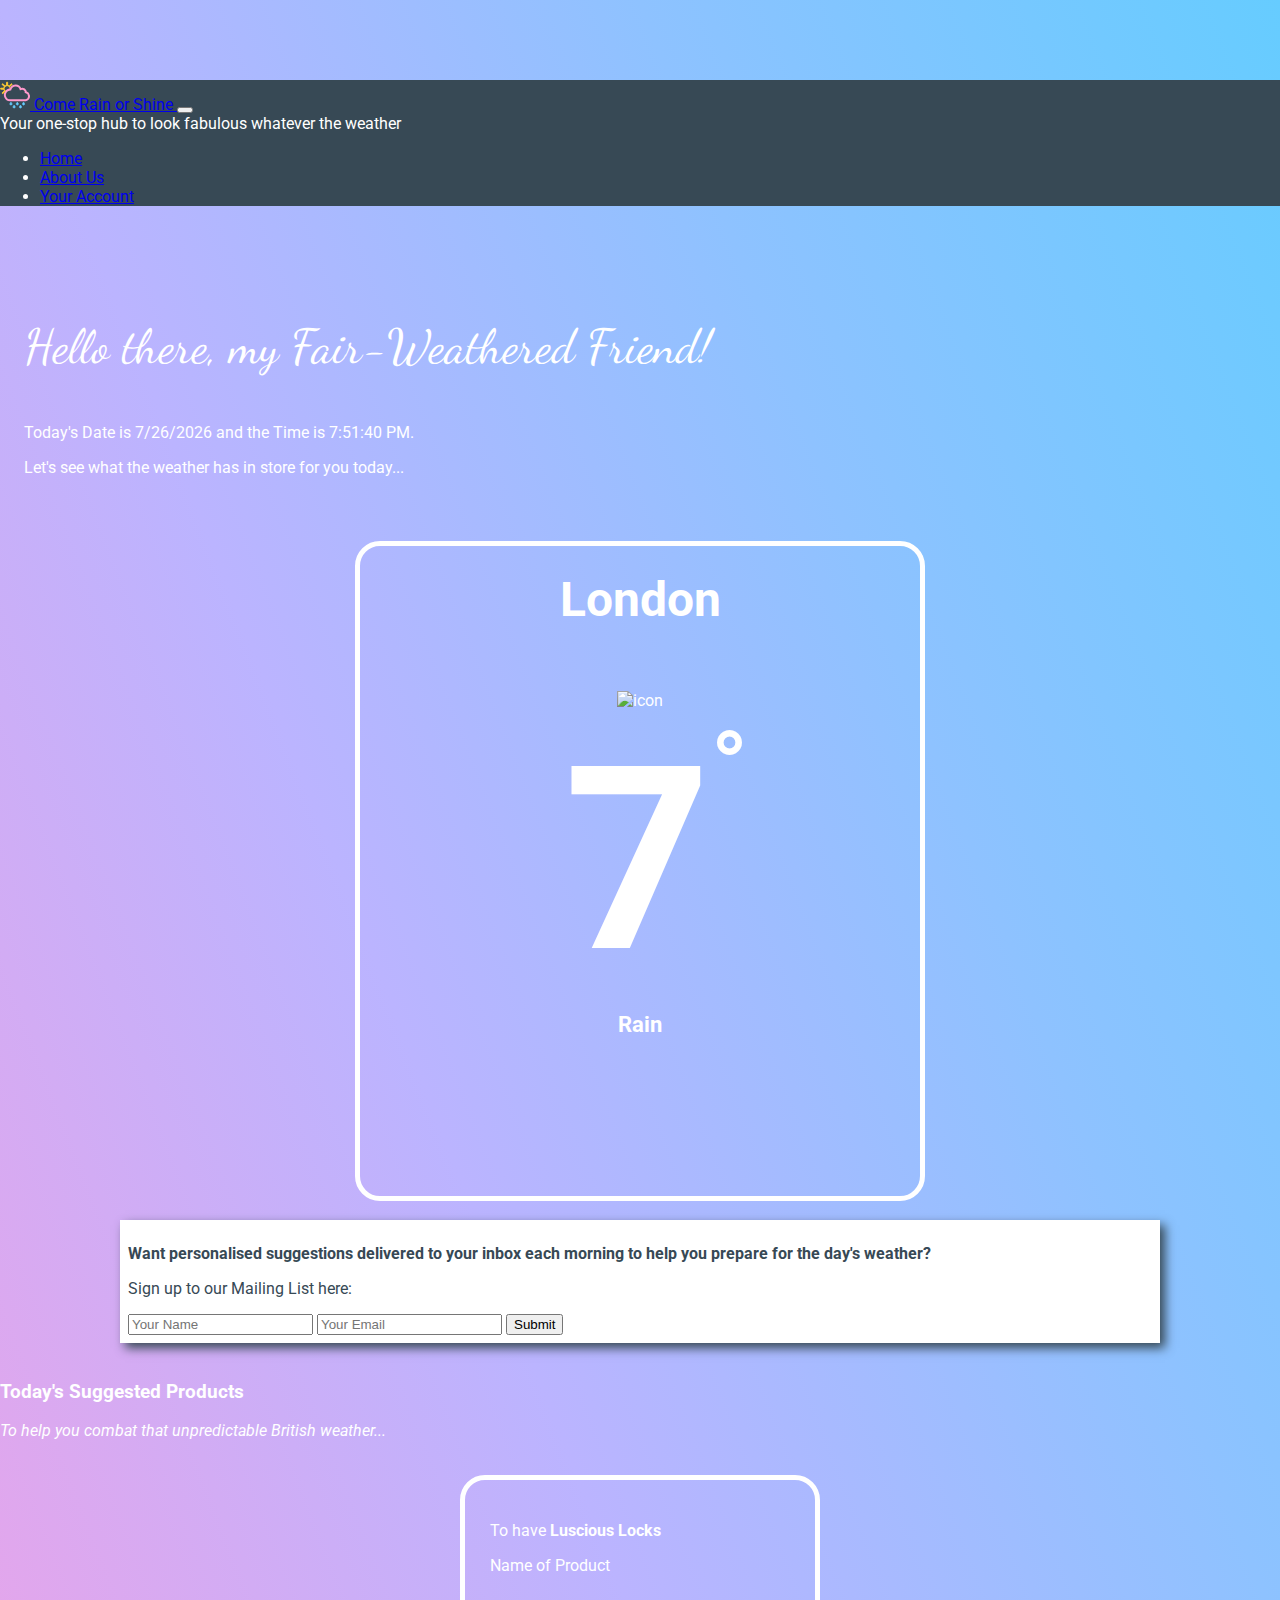
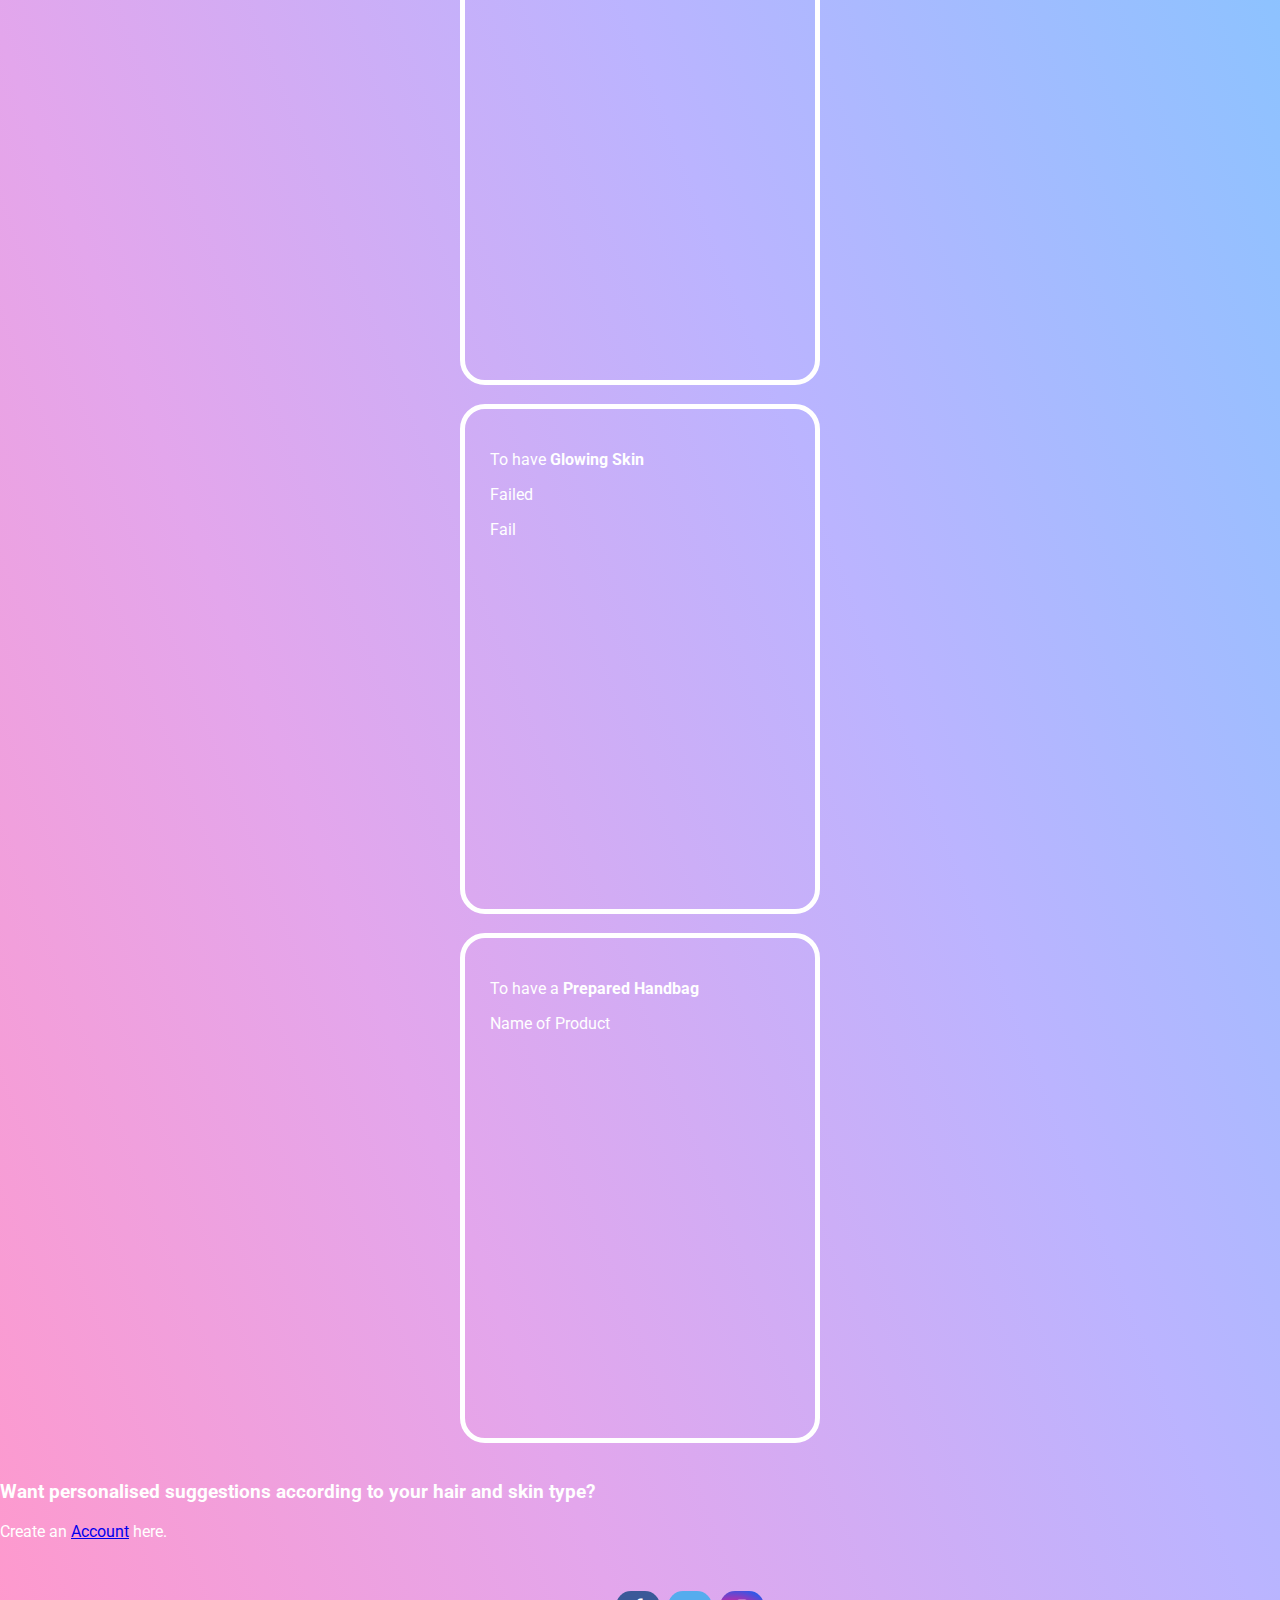
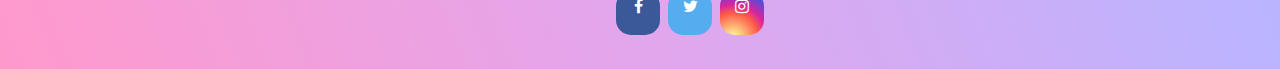
==== index.html @ da9870be "Added if statements for product types in javascript" ====
<!DOCTYPE html>
<html lang="en">
  <head>
    <meta charset="utf-8" />
    <meta
      name="viewport"
      content="width=device-width, initial-scale=1, shrink-to-fit=no"
    />
    <meta name="description" content="" />
    <meta name="author" content="" />
    <title>Come Rain or Shine</title>
    <link
      rel="stylesheet"
      href="https://stackpath.bootstrapcdn.com/bootstrap/4.1.3/css/bootstrap.min.css"
      integrity="sha384-MCw98/SFnGE8fJT3GXwEOngsV7Zt27NXFoaoApmYm81iuXoPkFOJwJ8ERdknLPMO"
      crossorigin="anonymous"
    />
    <link href="css/styles.css" rel="stylesheet" />
    <link
      href="https://fonts.googleapis.com/css?family=Dancing+Script|Roboto&display=swap"
      rel="stylesheet"
    />
    <script
      src="https://code.jquery.com/jquery-3.3.1.slim.min.js"
      integrity="sha384-q8i/X+965DzO0rT7abK41JStQIAqVgRVzpbzo5smXKp4YfRvH+8abtTE1Pi6jizo"
      crossorigin="anonymous"
    ></script>
    <script src="https://cdnjs.cloudflare.com/ajax/libs/jquery/3.2.1/jquery.min.js"></script>
    <script>
      window.jQuery ||
        document.write(
          '<script src="../../assets/js/vendor/jquery-slim.min.js"><\/script>'
        );
    </script>
    <script src="https://getbootstrap.com/docs/4.1/assets/js/vendor/popper.min.js"></script>
    <script src="https://getbootstrap.com/docs/4.1/dist/js/bootstrap.min.js"></script>

  </head>

  <body>
    <script src="js/API.js"></script>

    <nav
      class="navbar navbar-expand-md navbar-dark fixed-top"
      style="background-color: #374955;"
    >
      <a class="navbar-brand" href="index.html">
        <img
          src="images/CROS Logo Thick.svg"
          width="30"
          height="30"
          class="d-inline-block align-top"
        />
        Come Rain or Shine
      </a>
      <button
        class="navbar-toggler"
        type="button"
        data-toggle="collapse"
        data-target="#navbarsExampleDefault"
        aria-controls="navbarsExampleDefault"
        aria-expanded="false"
        aria-label="Toggle navigation"
      >
        <span class="navbar-toggler-icon"></span>
      </button>
      <div
        class="collapse navbar-collapse justify-content-between"
        id="navbarsExampleDefault"
      >
        <span class="navbar-text">
          Your one-stop hub to look fabulous whatever the weather
        </span>
        <ul class="navbar-nav">
          <li class="nav-item active">
            <a class="nav-link" href="index.html"
              >Home<span class="sr-only">(current)</span></a
            >
          </li>
          <li class="nav-item">
            <a class="nav-link" href="aboutus.html">About Us</a>
          </li>
          <li class="nav-item">
            <a class="nav-link" href="account.html">Your Account</a>
          </li>
        </ul>
      </div>
    </nav>
    <main role="main" class="container">
      <div class="starter-template">
        <p class="curly">Hello there, my Fair-Weathered Friend!</p>
        <p>
          Today's Date is <span id="date"></span> and the Time is
          <span id="time"></span>.
        </p>
        <p>Let's see what the weather has in store for you today...</p>
      </div>

      <div class="row">
        <div class="col-sm">
          <div class="boxcontainer">
            <h5 id="city">London</h5>
            <div class="middle">
              <img src="" alt="icon" id="icon" />
              <div class="degrees">
                <h4 id="temp">7</h4>
                <span class="degree">&#176;</span>
              </div>
              <h6 id="desc">Rain</h6>
            </div>
          </div>
          <br />
        </div>

        <div class="col-sm">
          <div class="whiteboxcontainer">
            <p>
              <strong>
                Want personalised suggestions delivered to your inbox each
                morning to help you prepare for the day's weather?
              </strong>
            </p>
            <p>Sign up to our Mailing List here:</p>
            <input placeholder="Your Name" />
            <input type="email" placeholder="Your Email" />
            <input type="submit" id="Submit"/>

            <br />
          </div>
        </div>
      </div>
      <br />
      <h3>Today's Suggested Products</h3>
      <p><em>To help you combat that unpredictable British weather...</em></p>
      <br />
      <div>
        <div class="row">
          <div class="col-sm">
            <div class="smallboxcontainer">
              <p>To have <b>Luscious Locks</b></p>
              <!--IMAGE OF PRODUCT --->
              <p> Name of Product</p>
            </div>
            <br />
          </div>
          <div class="col-sm">
            <div class="smallboxcontainer">
              <p>To have <b>Glowing Skin</b></p>
              <!--IMAGE OF PRODUCT --->
              <p id="weathergroup">Failed</p>
              <p id="hairproduct">Fail</p>
            </div>
            <br />
          </div>
          <div class="col-sm">
            <div class="smallboxcontainer">
              <p>To have a <b>Prepared Handbag</b></p>
              <!--IMAGE OF PRODUCT --->
              <p>Name of Product</p>
            </div>
          </div>
        </div>
      </div>

      <br />
      <h3>
        Want personalised suggestions according to your hair and skin type?
      </h3>
      <p>Create an <a href="account.html">Account</a> here.</p>

      <!--- Add link to Page --->
    </main>

    <link
      rel="stylesheet"
      href="https://cdnjs.cloudflare.com/ajax/libs/font-awesome/4.7.0/css/font-awesome.min.css"
    />

    <div class="socialcontainer">
    <a href="https://www.facebook.com/Come-Rain-Or-Shine-110880433711058/?view_public_for=110880433711058" target="_blank" class="fa fa-facebook"></a>
    <a href="https://twitter.com/ComeRainOrShin5/" target="_blank" class="fa fa-twitter"></a>
    <a href="https://www.instagram.com/comerainshine/?hl=en/" target="_blank" class="fa fa-instagram"></a>

    </div>
    </div>

  </body>

</html>
---- css/styles.css ----
body {
  font-family: 'Roboto', sans-serif;
  color: white;
  margin: 0px;
  padding-top: 5rem;
  background-image: linear-gradient(to right top, #ff99cc, #e3a6ec, #bbb4ff, #8ec2ff, #66ccff);
}

h1, h2 {
  text-align: center;
}

h1 {
  font-family: 'Roboto', sans-serif;
  font-size: 5em;
}

h2 {
  font-family: 'Roboto', sans-serif;
  font-size: 2.5em;
}

.starter-template {
  padding: 3rem 1.5rem;
  text-align: left;
}

h4 , h5, h6, span {
	margin: 0;
}

h4 {
  font-family: 'Roboto', sans-serif;
	font-size: 16rem;
}

@media screen and (max-width: 678px) {
  h4 {
     font-size: 10rem;
  }
}

h5 {
  font-family: 'Roboto', sans-serif;
	font-size: 3rem;
}

h6 {
  font-family: 'Roboto', sans-serif;
	font-size: 1.4rem;
}

.degree {
	font-size: 6rem;
	font-weight: 600;
}
.boxcontainer {
	max-width: 550px;
	max-height: 100vh;
  min-height: 600px;
	border: 5px solid white;
  border-radius: 25px;
	margin: 0 auto;
	text-align: center;
	display: grid;
	grid-template-rows: 20% 80%;
	padding: 25px 5px;
}
.degrees {
	display: grid;
	grid-template-columns: auto auto;
	justify-content: center;
	margin-left: 2rem;
}

.smallboxcontainer {
  width: 300px;
  height: 50vh;
  border: 5px solid white;
  border-radius: 25px;
  margin: 0 auto;
  padding: 25px 25px;
}

.whiteboxcontainer {
  max-width: 80%;
  height: auto;
  background-color: white;
  text-align: left;
  padding: 8px 8px;
  padding-bottom: 8px;
  font-size: 1em;
  color: #374955;
  margin: auto;
  box-shadow: 5px 5px 10px #374955;
}

.accountcontainer {
  width: 100%;
  text-align: center;
  margin: auto;
  max-width: 1000px;
  float: center;
}

.googlecontainer {
  width: 100%;
  text-align: center;
  margin: auto;
  max-width: 1000px;
  float: center;
}

.socialcontainer {
  width: 100%;
  text-align: center;
  padding: 30px 50px;
  align-items: flex-end;
  float: bottom;
}

.fa:visited {
  color: #ffffff;
}

.fa:hover {
  opacity: 0.7;
  color: ##ffffff;
}

.fa:active {
  color: #ffffff;
}

.fa-facebook {
  background-color: #3B5998;
  border: none;
  color: white;
  padding: 10px 15px;
  text-align: center;
  text-decoration: none;
  display: inline-block;
  font-size: 17px;
  margin: 4px 2px;
  cursor: pointer;
}
.fa-twitter {
  background: #55ACEE;
  border: none;
  color: white;
  padding: 10px 15px;
  text-align: center;
  text-decoration: none;
  display: inline-block;
  font-size: 17px;
  margin: 4px 2px;
  cursor: pointer;
}

.fa-instagram {
  background: #D6249F;
  background: radial-gradient(circle at 30% 107%, #FDF497 0%, #FDF497 5%, #FD5949 45%,#D6249F 60%,#285AEB 90%);
  border: none;
  color: white;
  padding: 10px 15px;
  text-align: center;
  text-decoration: none;
  display: inline-block;
  font-size: 17px;
  margin: 4px 2px;
  cursor: pointer;
}

.curly {
  font-family: 'Dancing Script', cursive;
  font-size: 3em;
  text-align: left;
  color: white;
}

.fa {
  padding: 7px 7px 7px 7px;
  width: 30px;
  font-size: 30px;
  border-radius: 15px;
  height: 30px;
  text-align: center;
  flex-wrap: nowrap;
}

.form {
  text-align: center;
  max-width: 120vw;
}

#submit {
  cursor: pointer;
}

#curlyaccount {
  text-align: center;
  font-family: 'Dancing Script', cursive;
  font-size: 3em;
  color: white;
}

#accountpara {
  text-align: center;
}
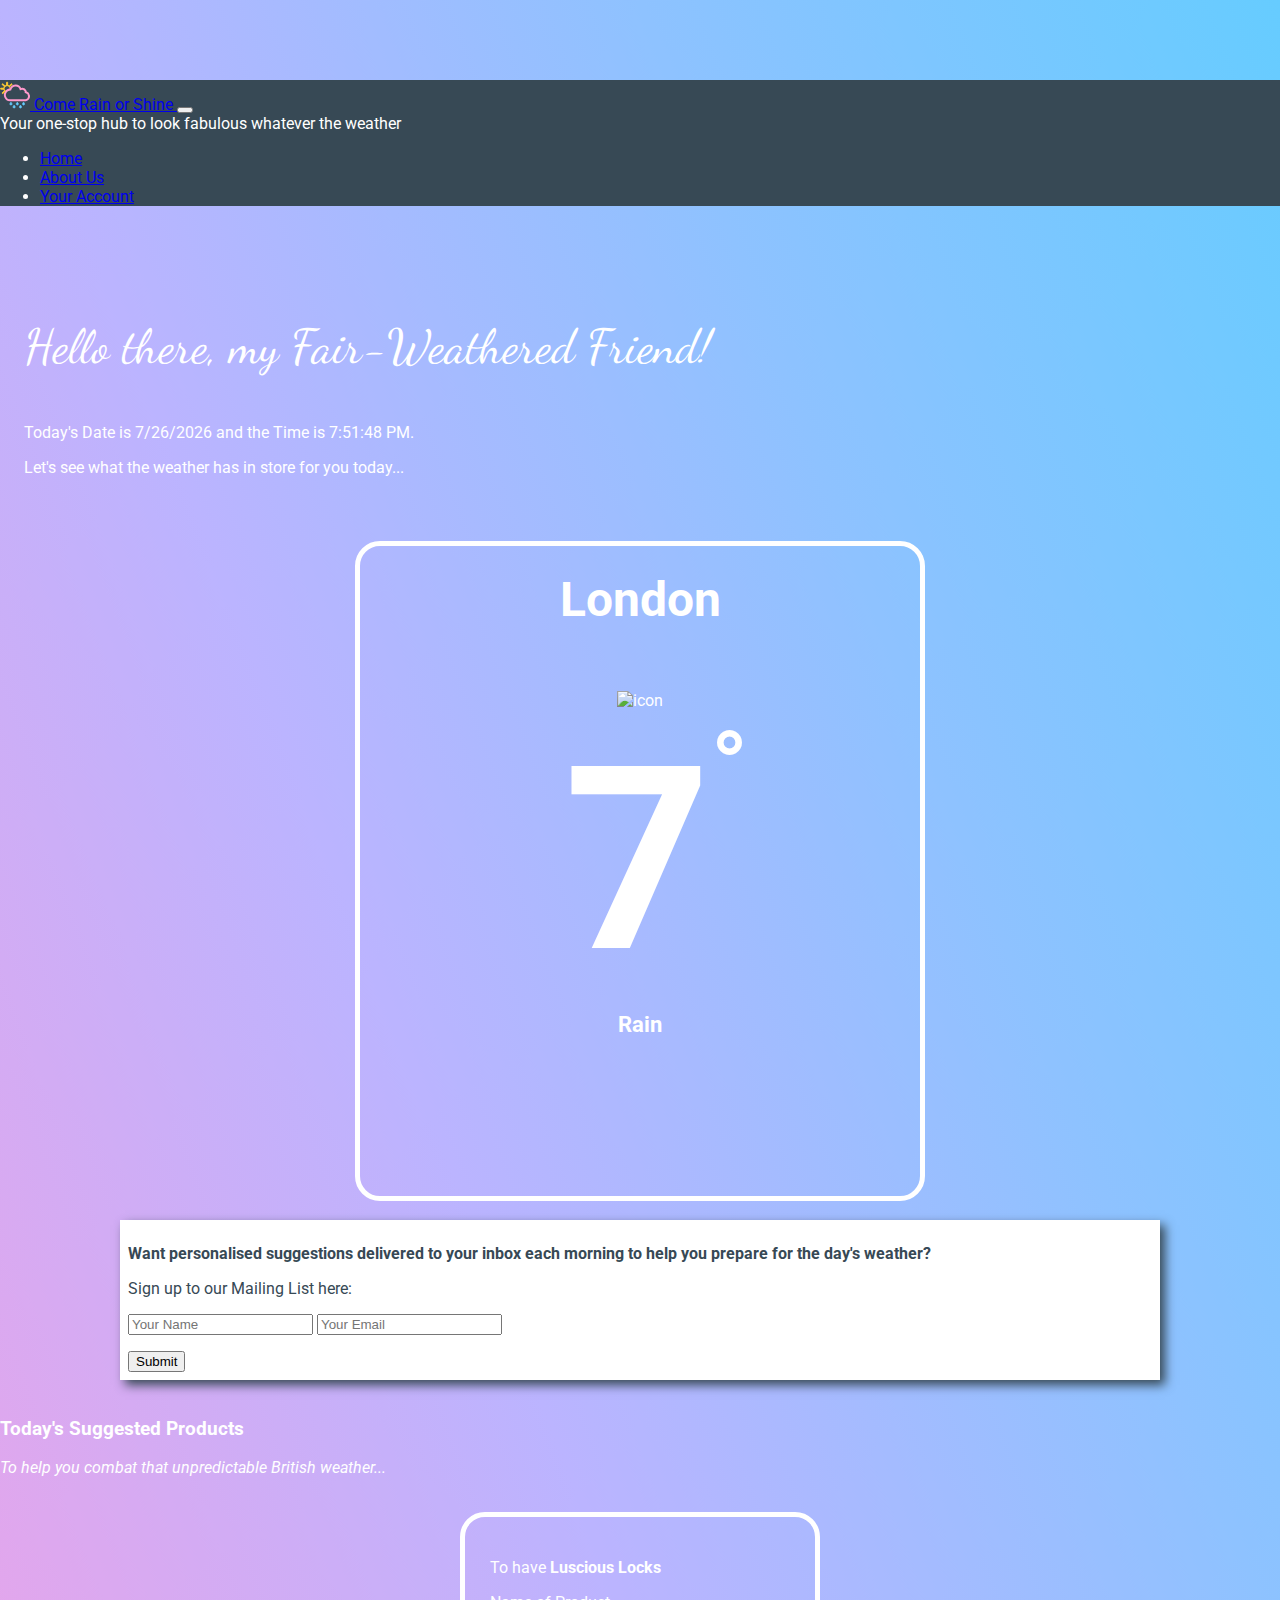
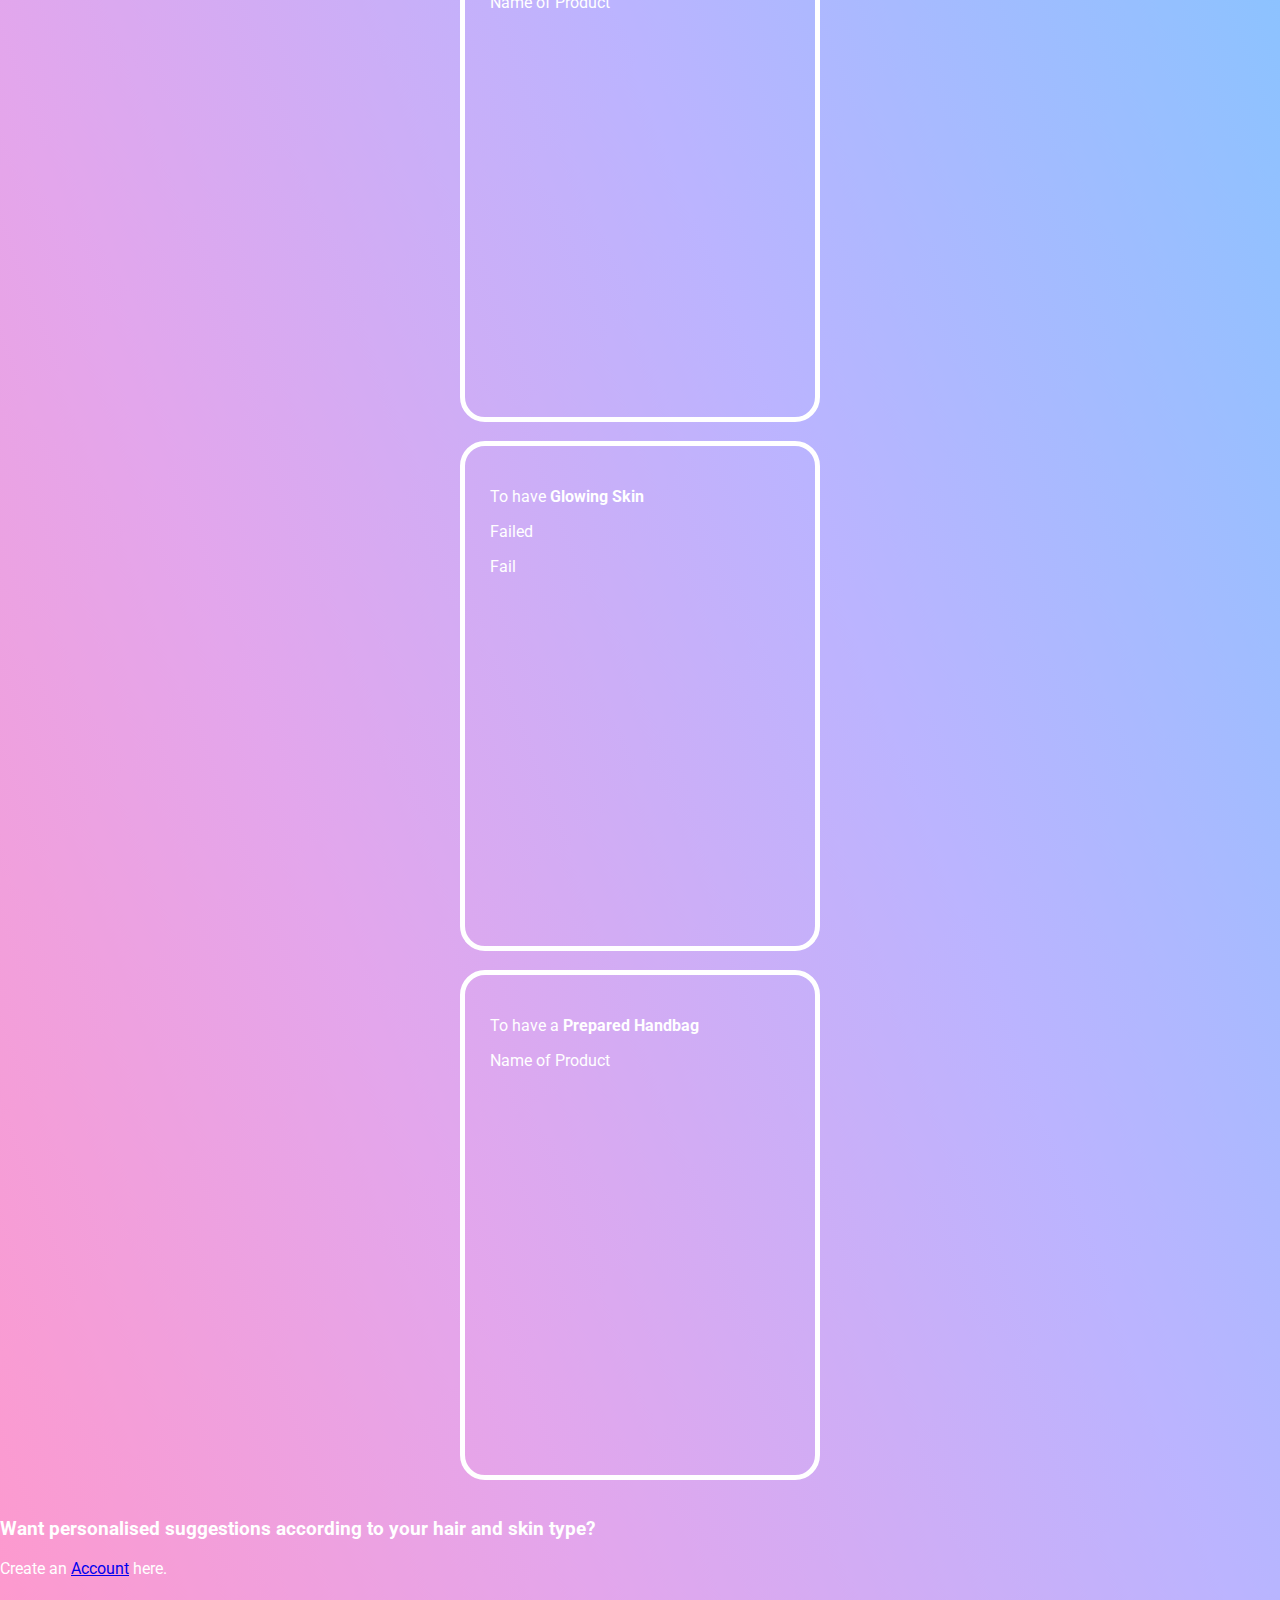
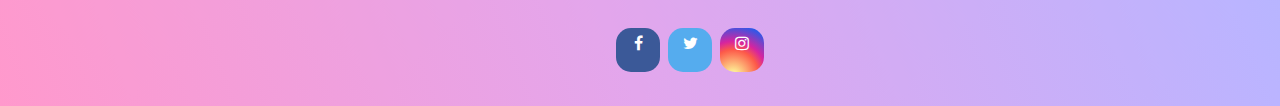
==== commit 23a12a4f: "Submit button Index" ====
--- a/index.html
+++ b/index.html
@@ -123,6 +123,7 @@
             <p>Sign up to our Mailing List here:</p>
             <input placeholder="Your Name" />
             <input type="email" placeholder="Your Email" />
+            <p> </p>
             <input type="submit" id="Submit"/>
 
             <br />
--- a/css/styles.css
+++ b/css/styles.css
@@ -190,7 +190,7 @@
 
 .form {
   text-align: center;
-  max-width: 120vw;
+  max-width: 100vw;
 }
 
 #submit {
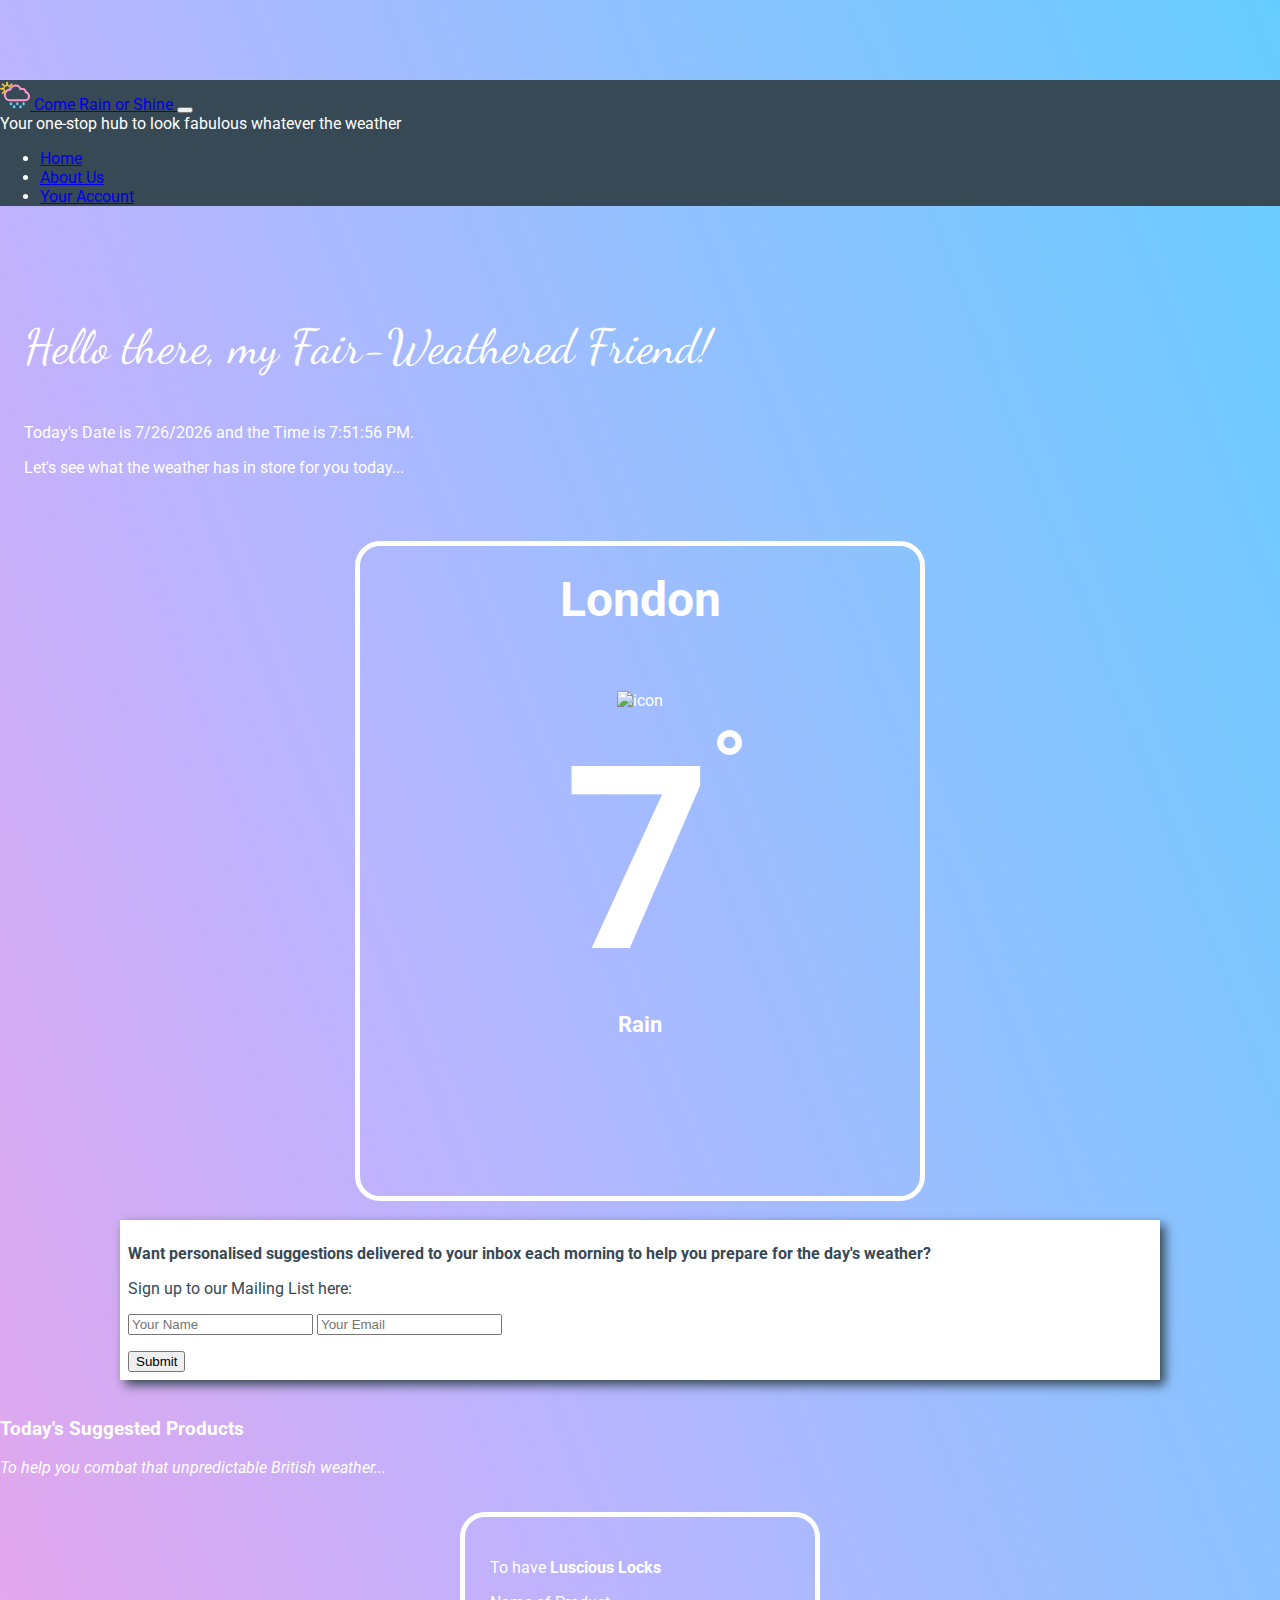
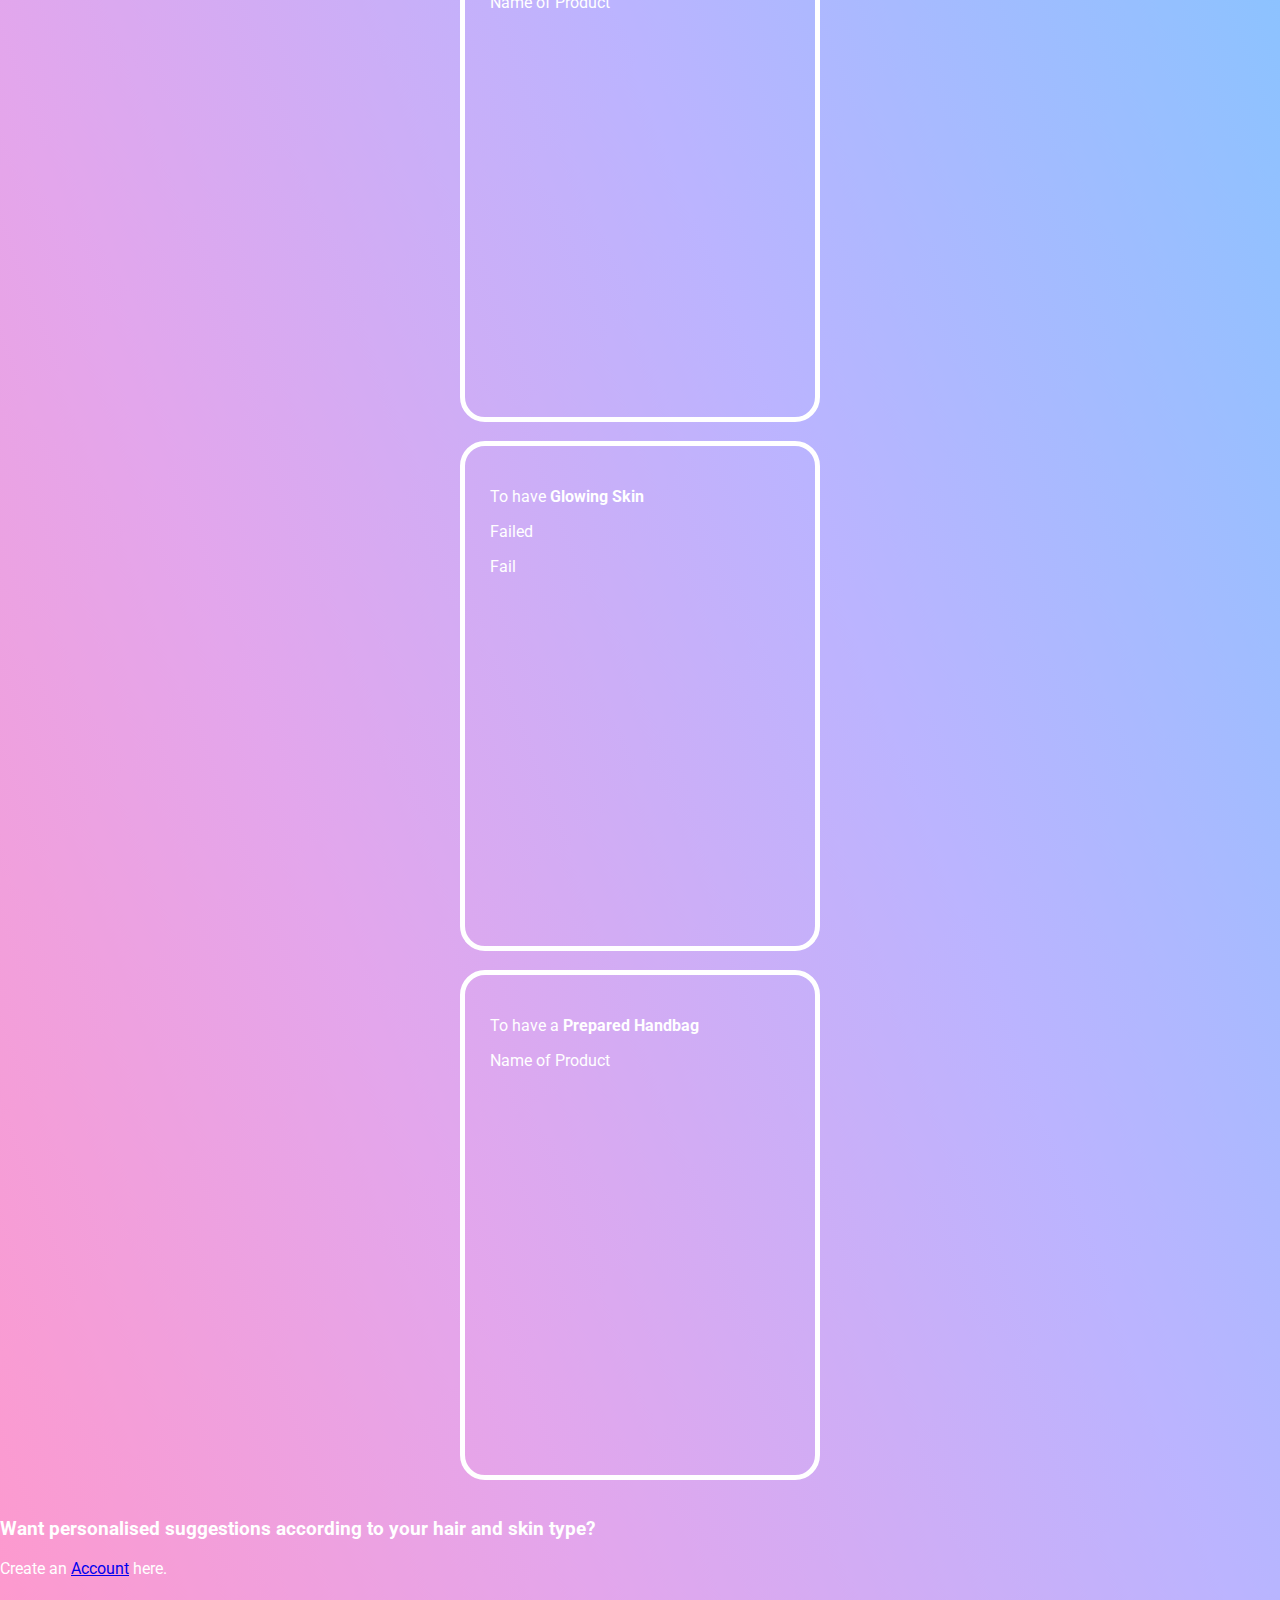
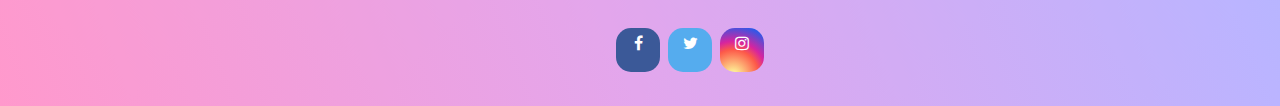
==== commit 20b30a07: "Cursor" ====
--- a/index.html
+++ b/index.html
@@ -124,7 +124,7 @@
             <input placeholder="Your Name" />
             <input type="email" placeholder="Your Email" />
             <p> </p>
-            <input type="submit" id="Submit"/>
+            <input type="submit" id="submit"/>
 
             <br />
           </div>
@@ -138,7 +138,7 @@
         <div class="row">
           <div class="col-sm">
             <div class="smallboxcontainer">
-              <p>To have <b>Luscious Locks</b></p>
+              <p>To have <strong>Luscious Locks</strong></p>
               <!--IMAGE OF PRODUCT --->
               <p> Name of Product</p>
             </div>
@@ -146,7 +146,7 @@
           </div>
           <div class="col-sm">
             <div class="smallboxcontainer">
-              <p>To have <b>Glowing Skin</b></p>
+              <p>To have <strong>Glowing Skin</strong></p>
               <!--IMAGE OF PRODUCT --->
               <p id="weathergroup">Failed</p>
               <p id="hairproduct">Fail</p>
@@ -155,7 +155,7 @@
           </div>
           <div class="col-sm">
             <div class="smallboxcontainer">
-              <p>To have a <b>Prepared Handbag</b></p>
+              <p>To have a <strong>Prepared Handbag</strong></p>
               <!--IMAGE OF PRODUCT --->
               <p>Name of Product</p>
             </div>
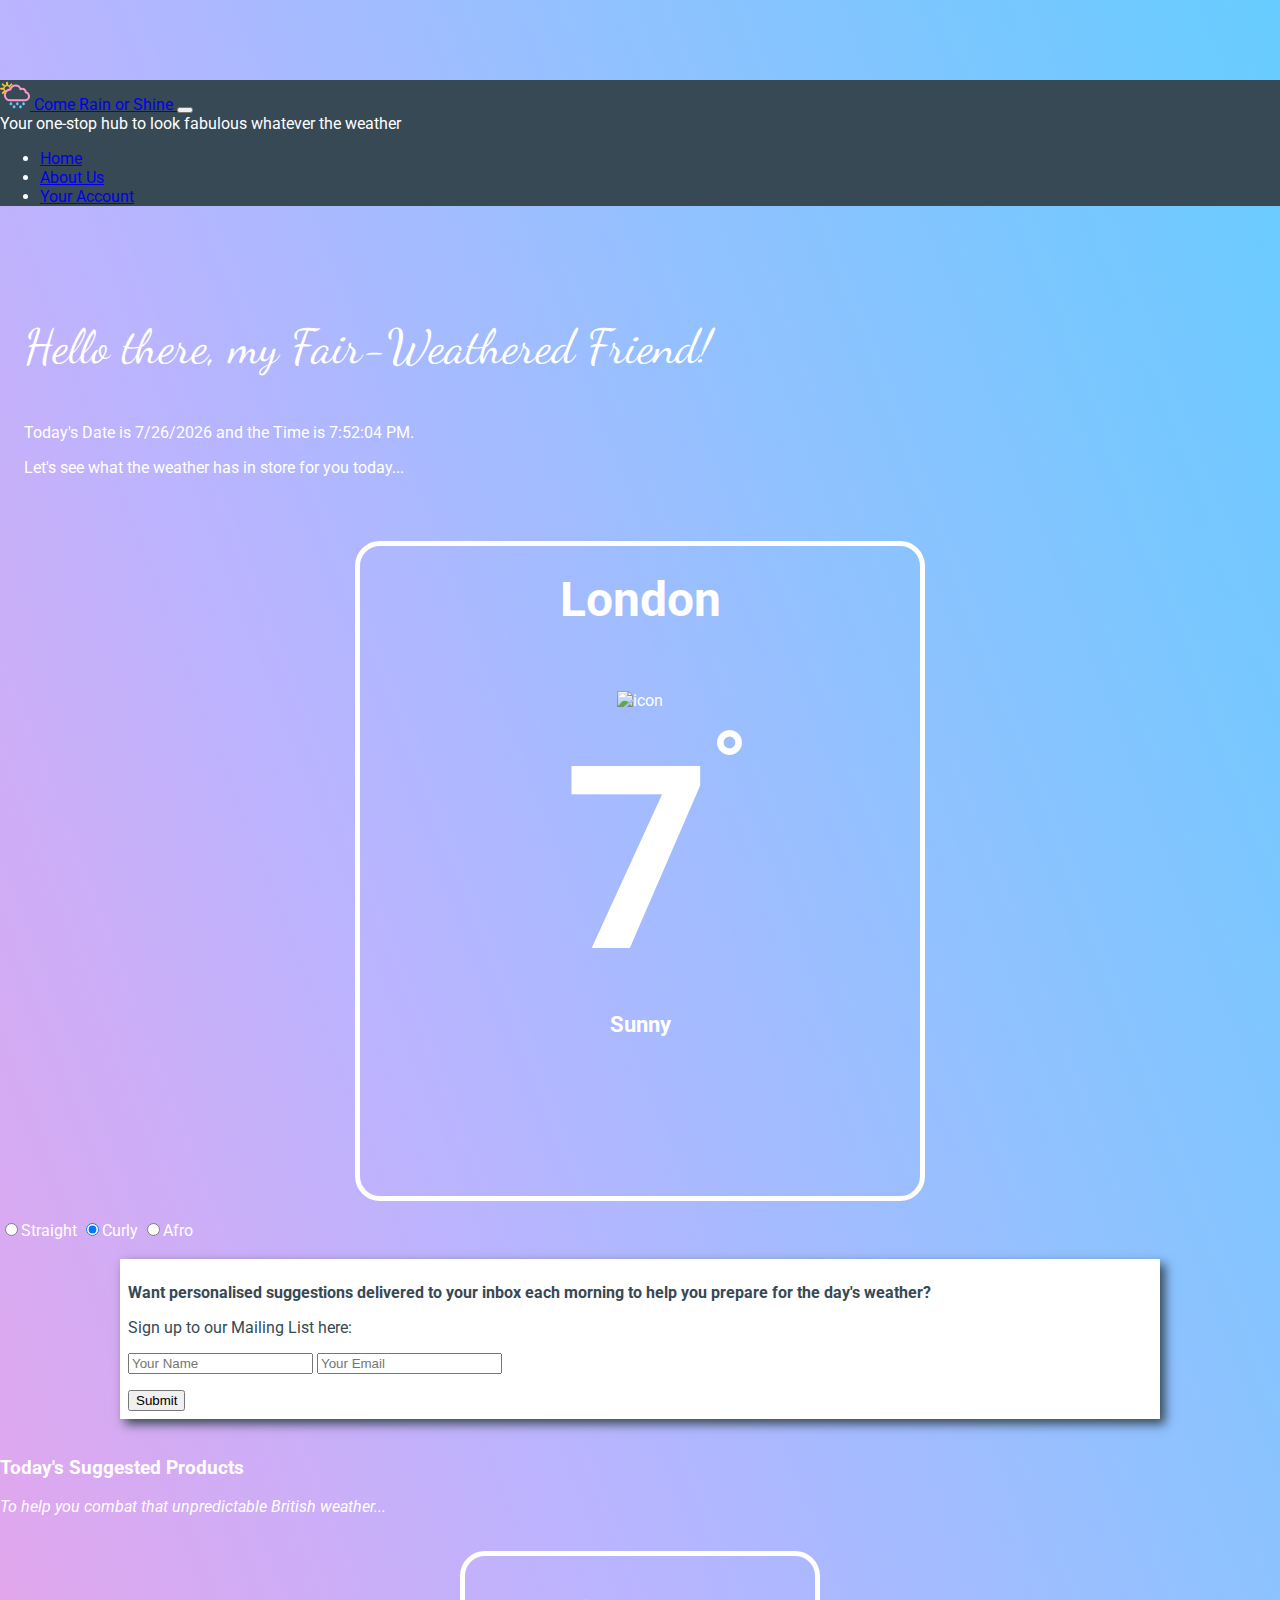
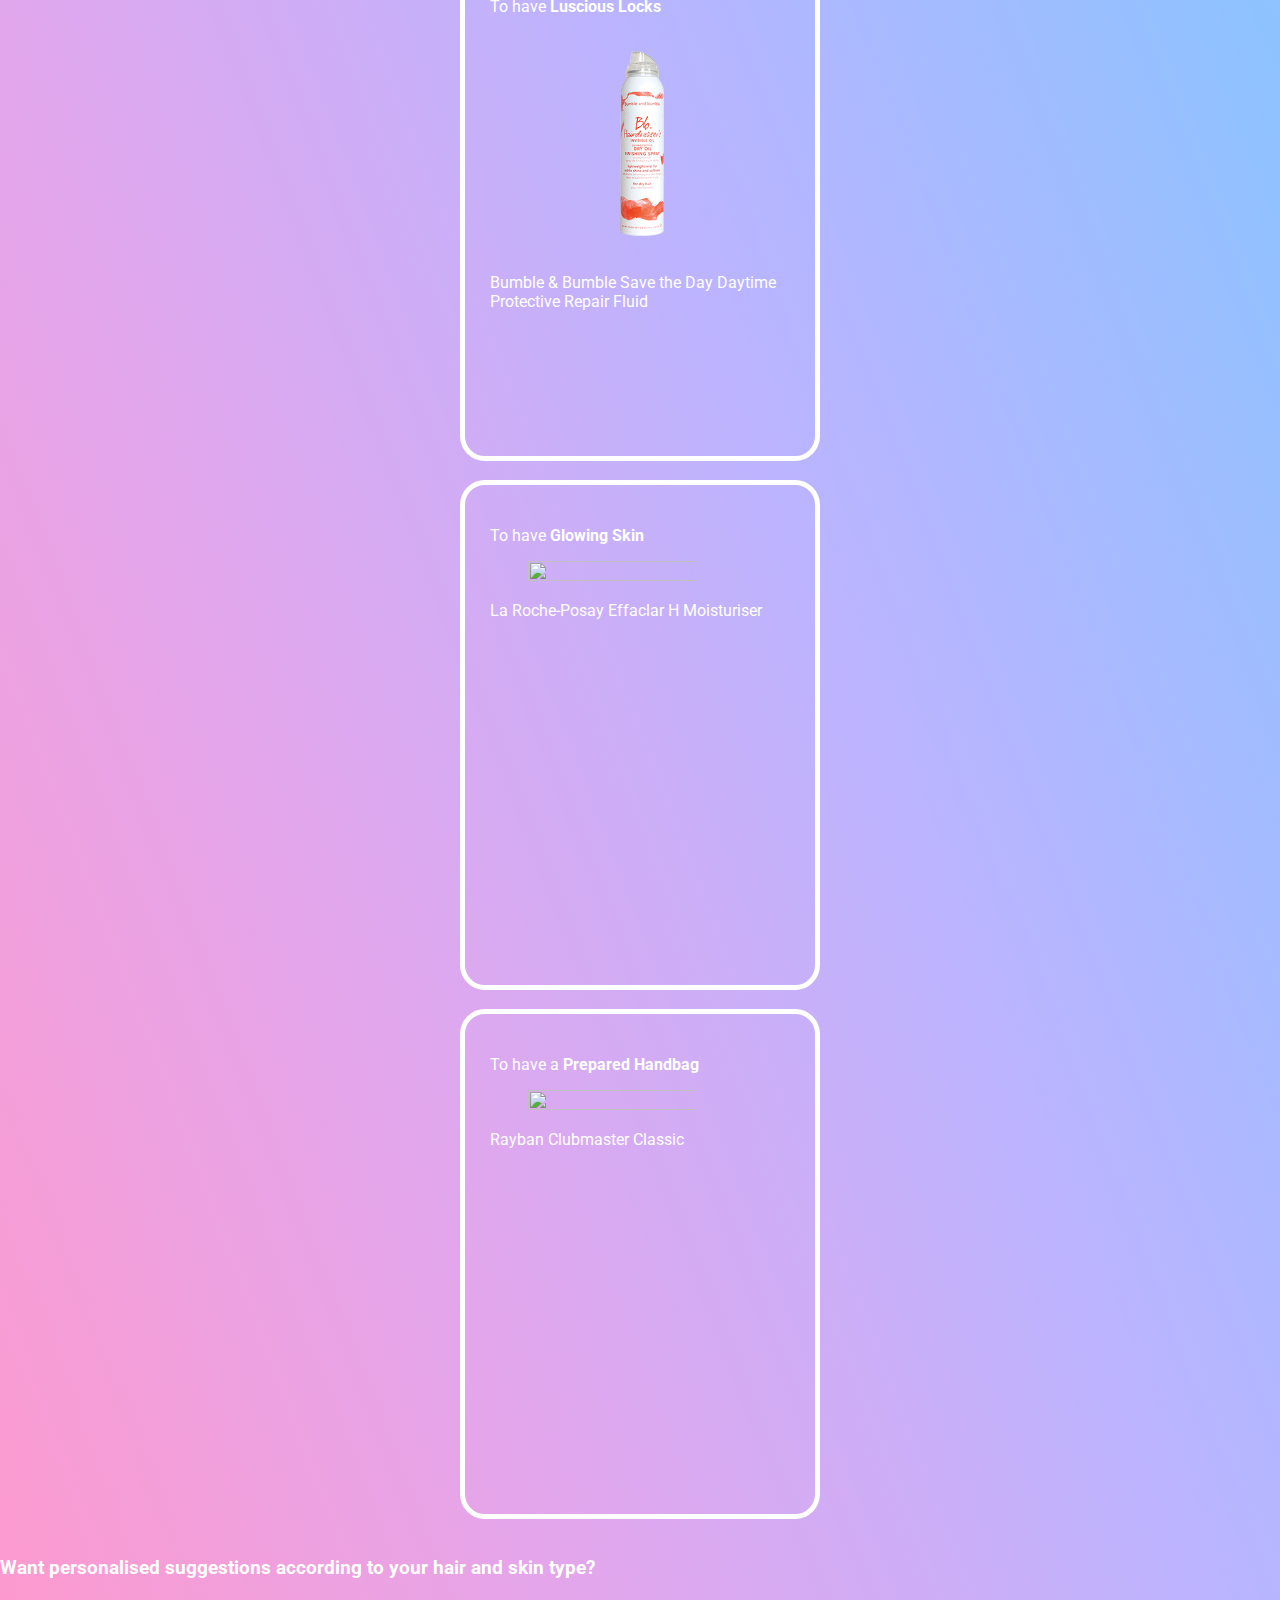
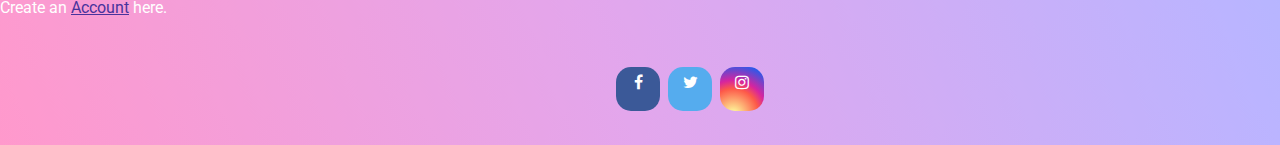
==== commit 20c14cc1: "Account hyperlink" ====
--- a/index.html
+++ b/index.html
@@ -101,18 +101,31 @@
           <div class="boxcontainer">
             <h5 id="city">London</h5>
             <div class="middle">
-              <img src="" alt="icon" id="icon" />
+              <img src="images/Default Weather.png" alt="icon" id="icon" />
               <div class="degrees">
                 <h4 id="temp">7</h4>
                 <span class="degree">&#176;</span>
               </div>
-              <h6 id="desc">Rain</h6>
+              <h6 id="desc">Sunny</h6>
             </div>
           </div>
           <br />
         </div>
 
         <div class="col-sm">
+
+          <div class="btn-group btn-group-toggle" data-toggle="buttons">
+            <label class="btn btn-secondary" id="option1">
+              <input type="radio" name="options" autocomplete="off" value="Straight">Straight
+            </label>
+            <label class="btn btn-secondary active" id="option2">
+              <input type="radio" name="options" autocomplete="off" checked value="Curly">Curly
+            </label>
+            <label class="btn btn-secondary" id="option3">
+              <input type="radio" name="options" autocomplete="off" value="Afro">Afro
+            </label>
+          </div>
+          <br>
           <div class="whiteboxcontainer">
             <p>
               <strong>
@@ -139,25 +152,25 @@
           <div class="col-sm">
             <div class="smallboxcontainer">
               <p>To have <strong>Luscious Locks</strong></p>
-              <!--IMAGE OF PRODUCT --->
-              <p> Name of Product</p>
+              <div class="productcontainer"><img id="hairproductimage" src="images/Curly Sunny.png"></div>
+              <p id=hairproductname> Bumble & Bumble Save the Day Daytime Protective Repair Fluid
+              </p>
             </div>
             <br />
           </div>
           <div class="col-sm">
             <div class="smallboxcontainer">
               <p>To have <strong>Glowing Skin</strong></p>
-              <!--IMAGE OF PRODUCT --->
-              <p id="weathergroup">Failed</p>
-              <p id="hairproduct">Fail</p>
+              <div class="productcontainer"><img id="skinproductimage" src="images/Normal Sunny.png"></div>
+              <p>La Roche-Posay Effaclar H Moisturiser</p>
             </div>
             <br />
           </div>
           <div class="col-sm">
             <div class="smallboxcontainer">
               <p>To have a <strong>Prepared Handbag</strong></p>
-              <!--IMAGE OF PRODUCT --->
-              <p>Name of Product</p>
+              <div class="productcontainer"><img id="bagproductimage" src="images/Sunny.png"></div>
+              <p id="bagproductname">Rayban Clubmaster Classic</p>
             </div>
           </div>
         </div>
@@ -167,7 +180,7 @@
       <h3>
         Want personalised suggestions according to your hair and skin type?
       </h3>
-      <p>Create an <a href="account.html">Account</a> here.</p>
+      <p>Create an <a id="link" href="account.html">Account</a> here.</p>
 
       <!--- Add link to Page --->
     </main>
--- a/css/styles.css
+++ b/css/styles.css
@@ -193,6 +193,26 @@
   max-width: 100vw;
 }
 
+.productcontainer {
+  display: flex;
+  justify-content: center;
+}
+
+#skinproductimage {
+  width: 75%;
+  height: 75%;
+}
+
+#hairproductimage {
+  width: 75%;
+  height: 75%;
+}
+
+#bagproductimage {
+  width: 75%;
+  height: 75%;
+}
+
 #submit {
   cursor: pointer;
 }
@@ -207,3 +227,8 @@
 #accountpara {
   text-align: center;
 }
+
+#link {
+  color: #48339c;
+  text-decoration: underline;
+}
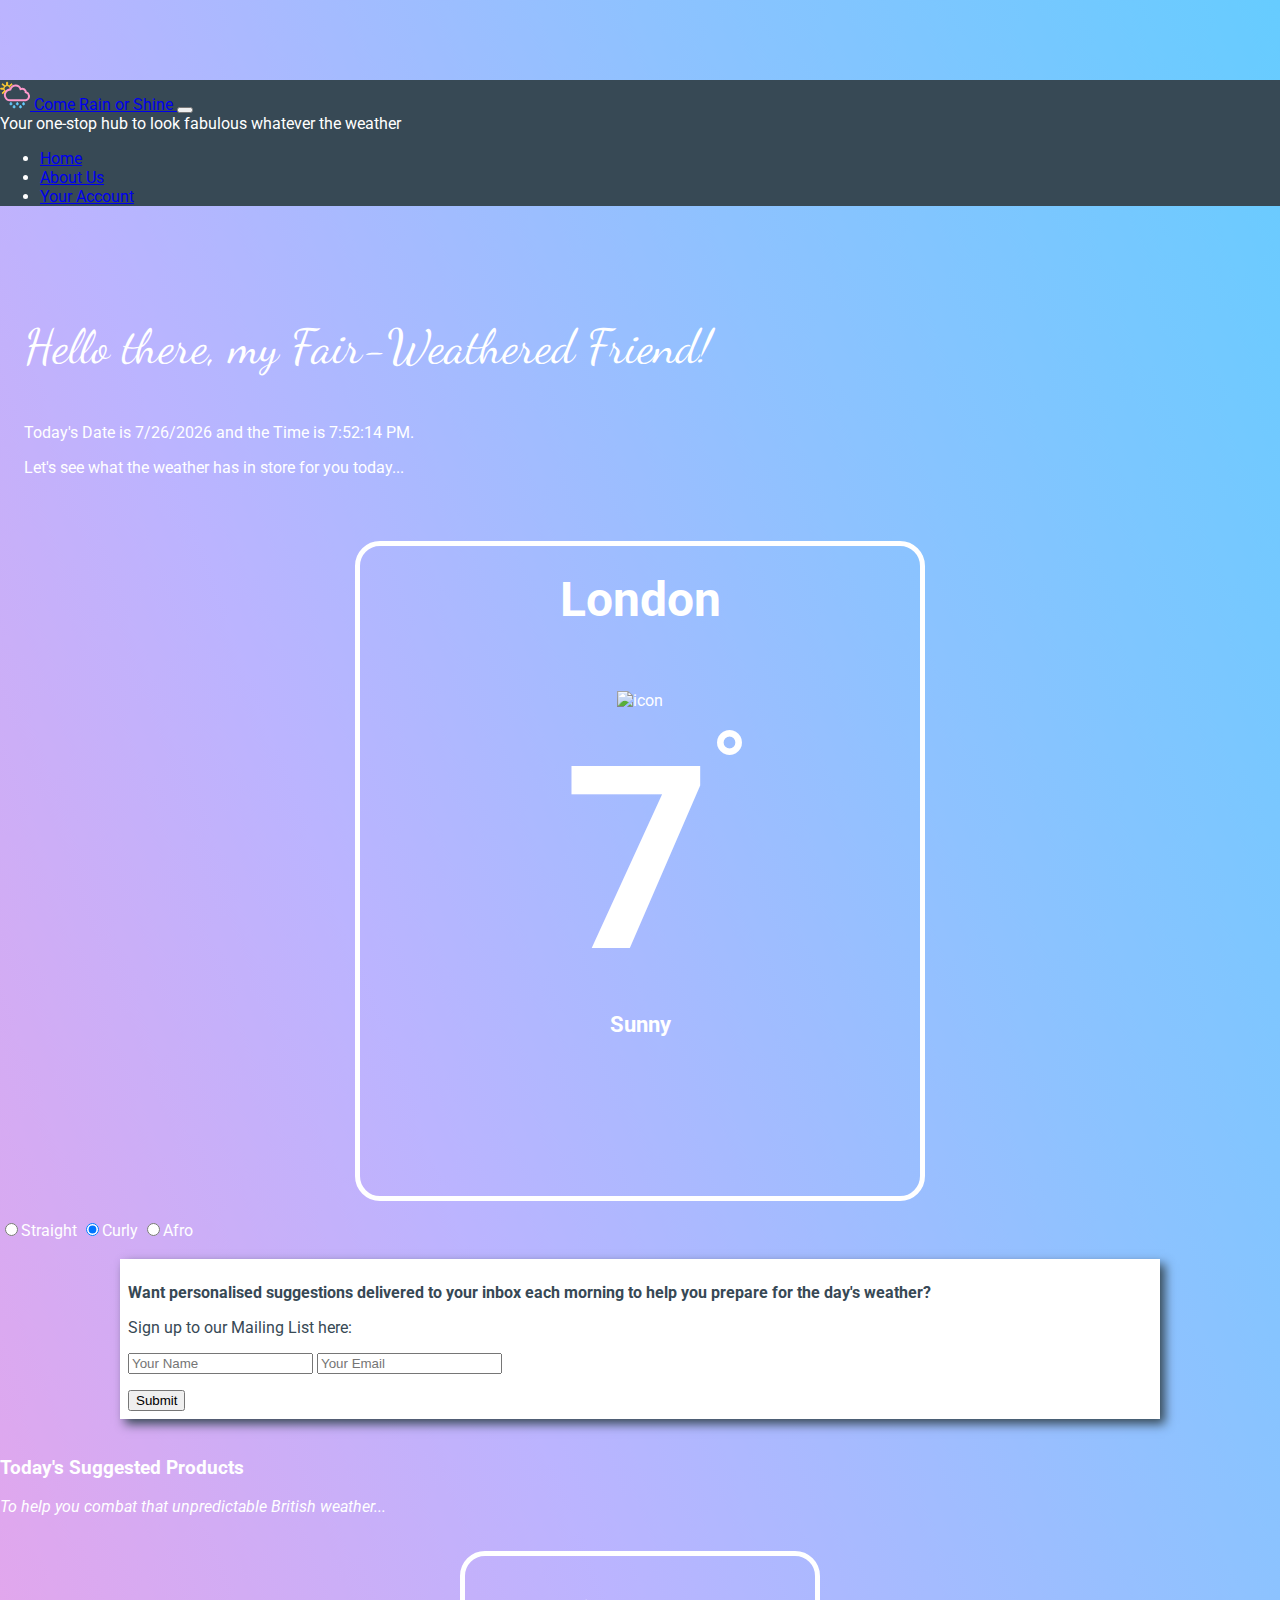
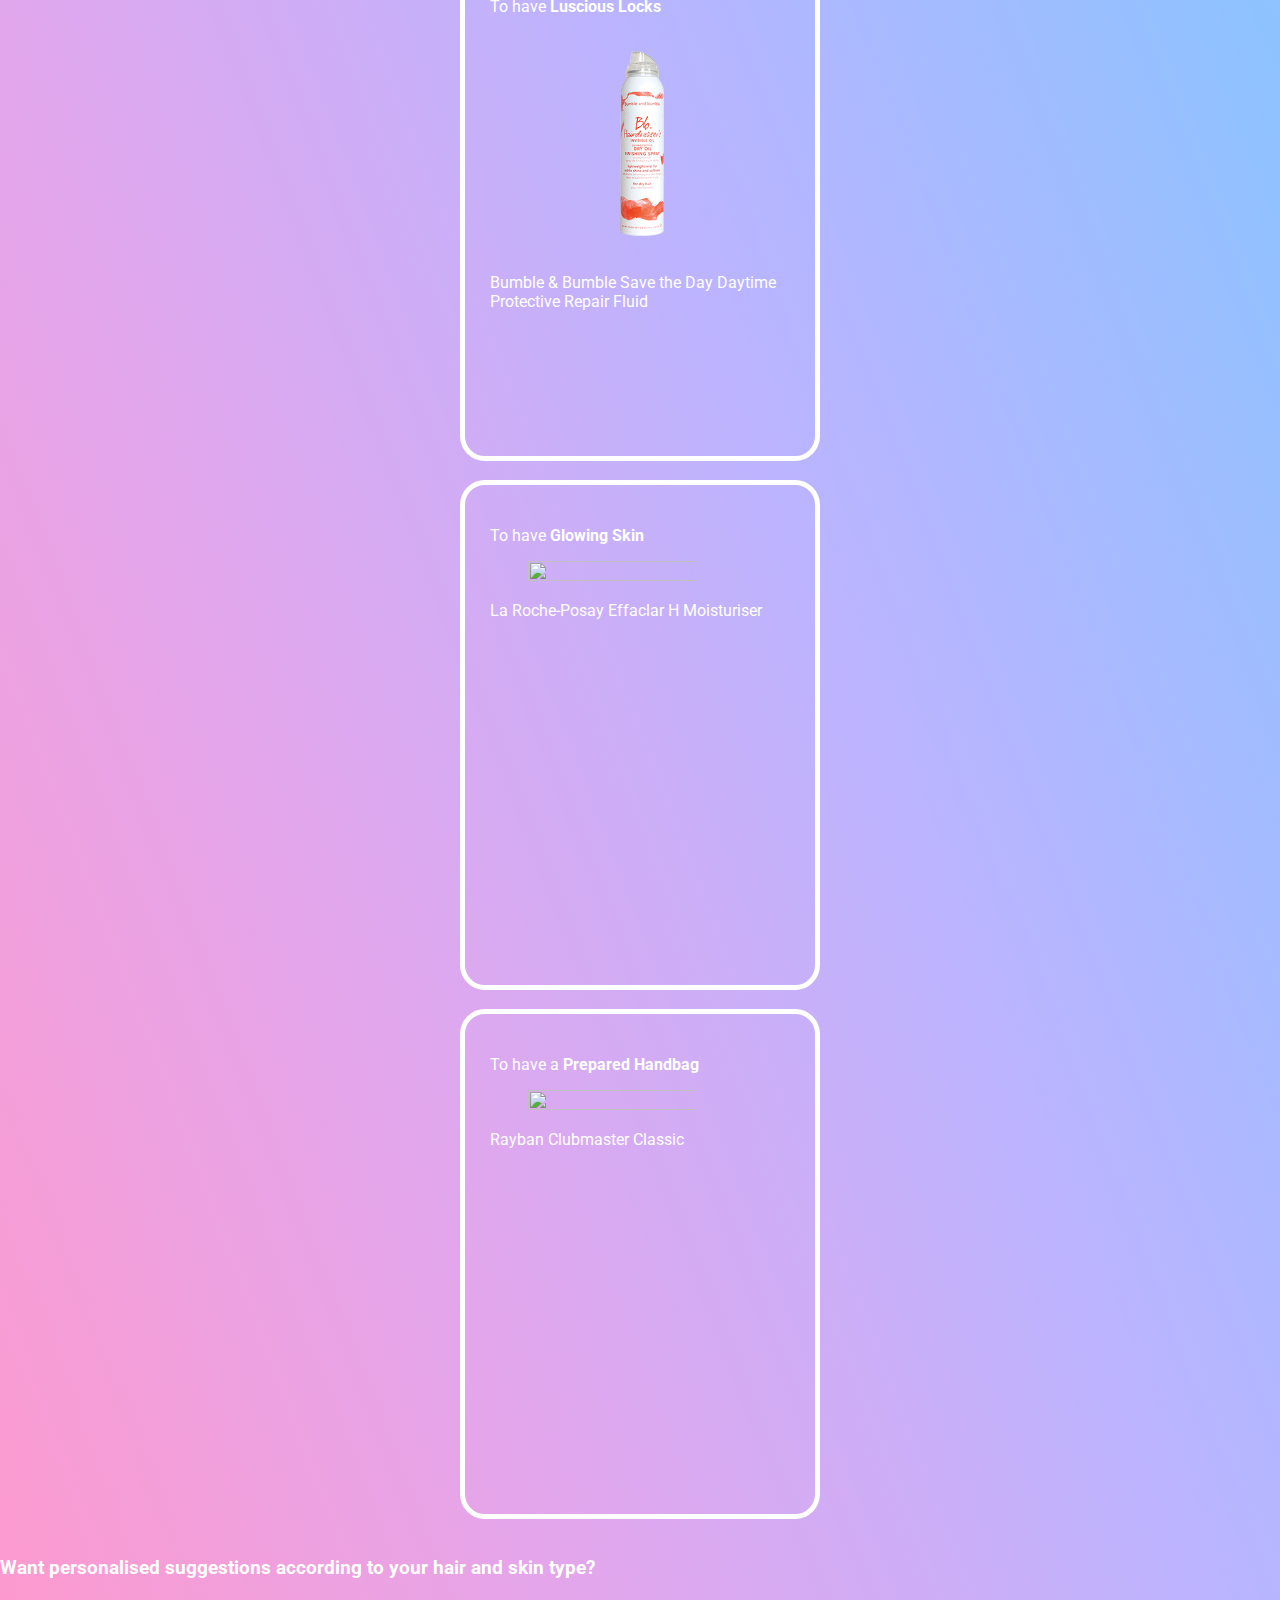
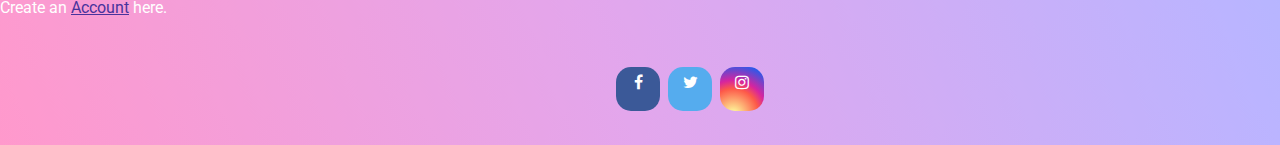
==== commit 1acd069e: "Updated Index" ====
--- a/index.html
+++ b/index.html
@@ -182,7 +182,6 @@
       </h3>
       <p>Create an <a id="link" href="account.html">Account</a> here.</p>
 
-      <!--- Add link to Page --->
     </main>
 
     <link
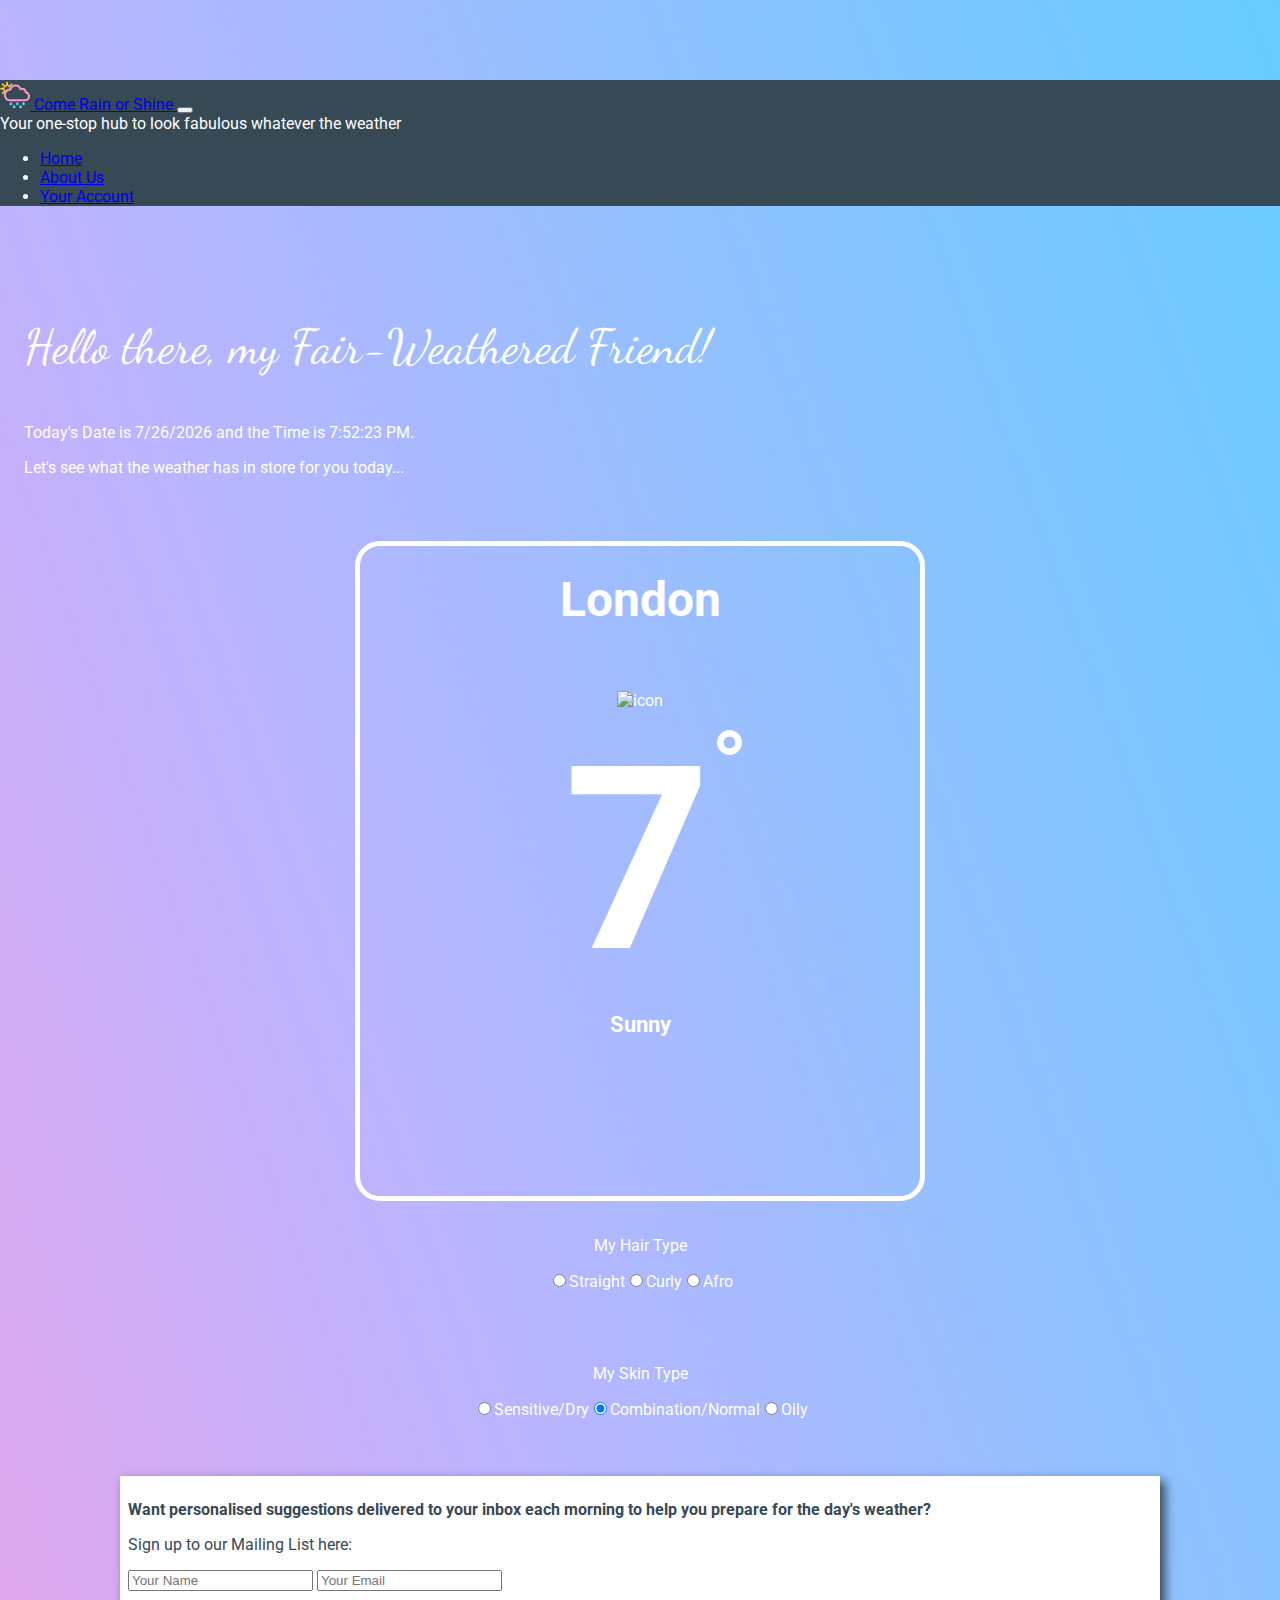
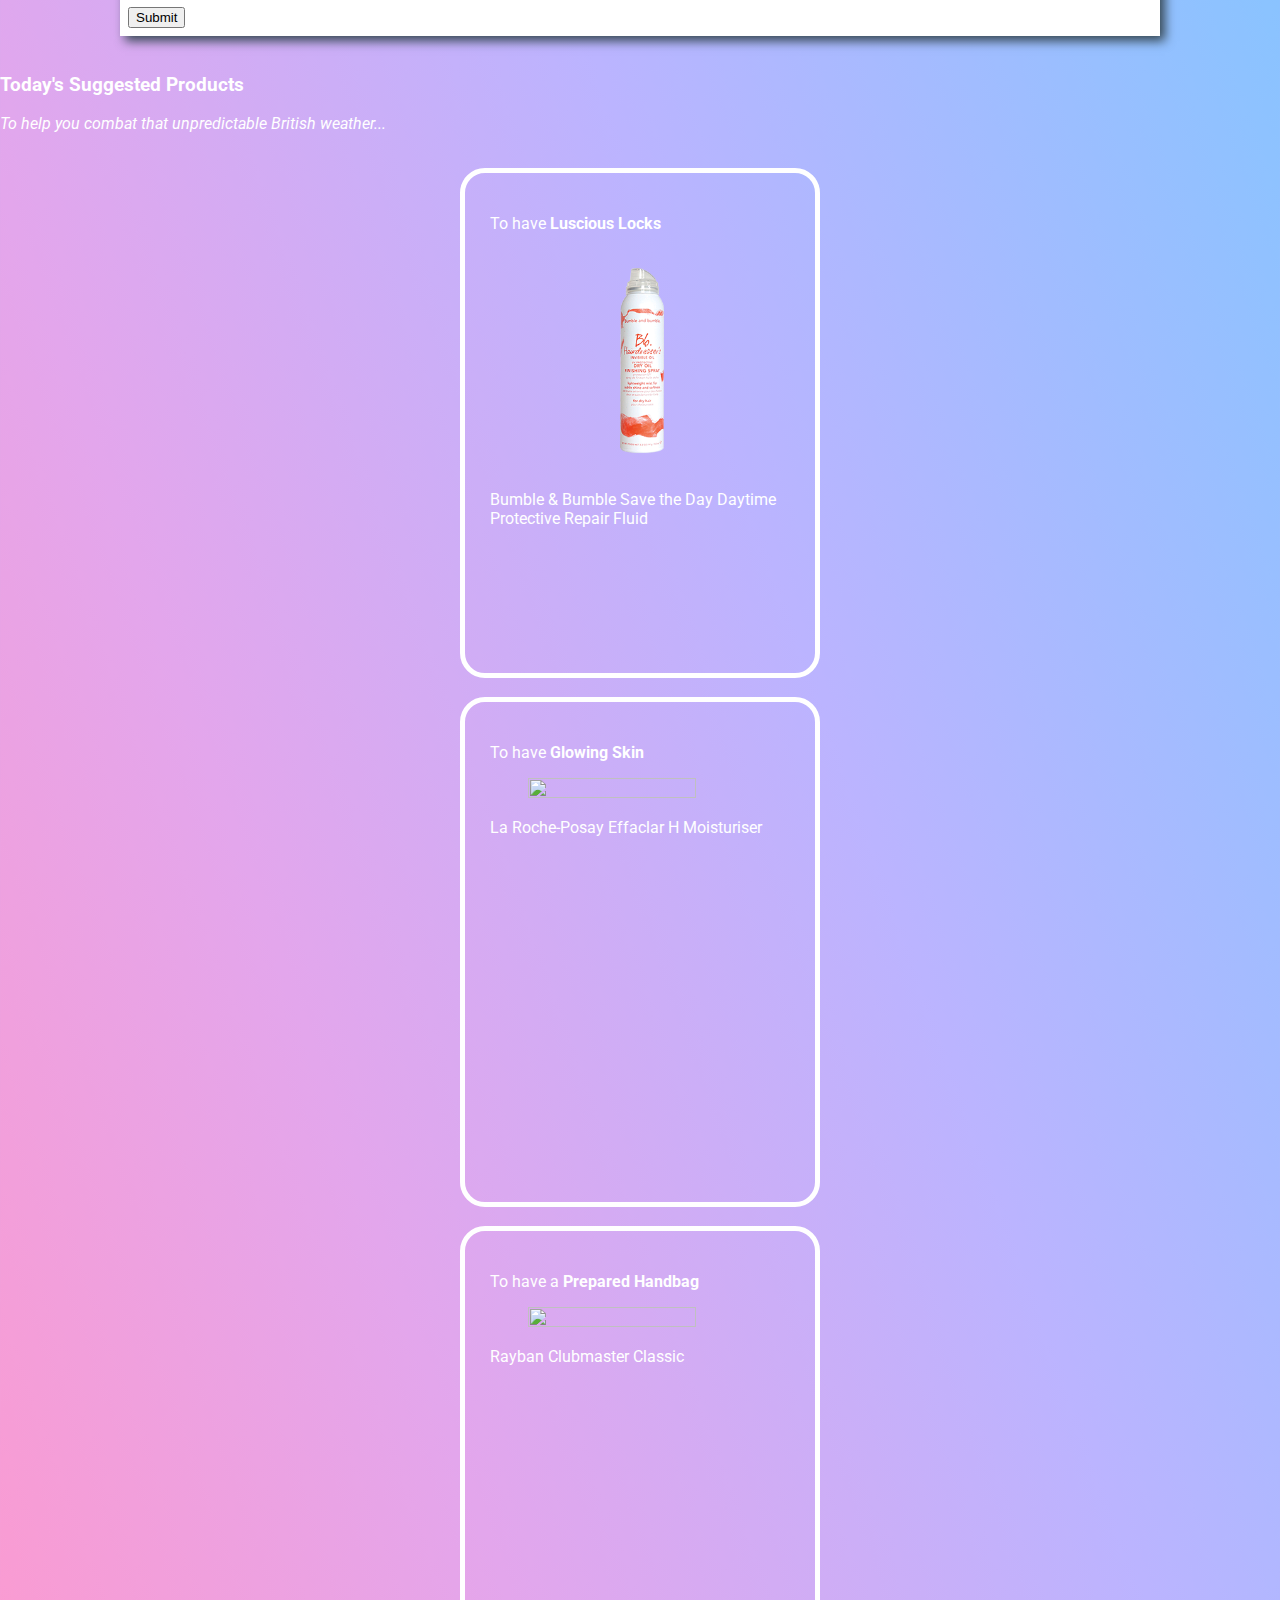
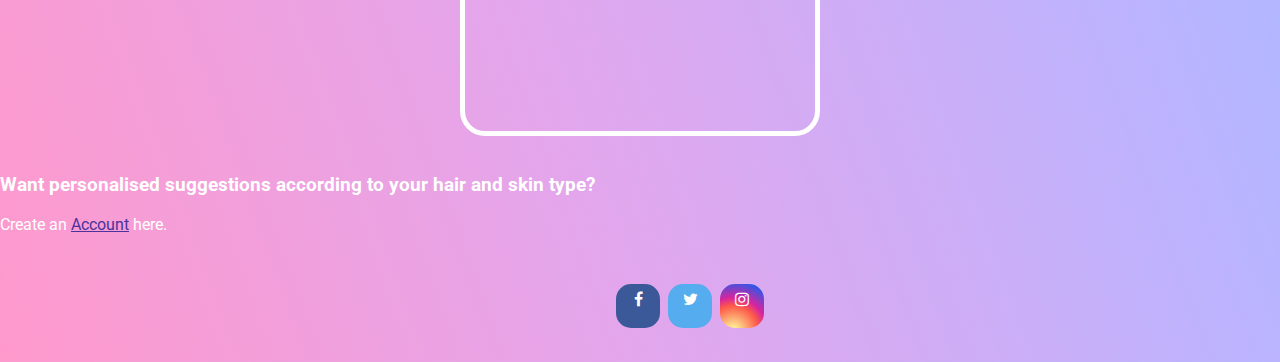
==== commit 9fd048de: "Added another set of buttons, button styling" ====
--- a/index.html
+++ b/index.html
@@ -113,7 +113,7 @@
         </div>
 
         <div class="col-sm">
-
+          <p class="button-labels">My Hair Type</p>
           <div class="btn-group btn-group-toggle" data-toggle="buttons">
             <label class="btn btn-secondary" id="option1">
               <input type="radio" name="options" autocomplete="off" value="Straight">Straight
@@ -125,6 +125,23 @@
               <input type="radio" name="options" autocomplete="off" value="Afro">Afro
             </label>
           </div>
+          <br>
+          <br>
+          <br>
+          <p class="button-labels">My Skin Type</p>
+          <div class="btn-group btn-group-toggle" data-toggle="buttons">
+            <label class="btn btn-secondary" id="skin1">
+              <input type="radio" name="options" autocomplete="off" value="Sensitive/Dry">Sensitive/Dry
+            </label>
+            <label class="btn btn-secondary active" id="skin2">
+              <input type="radio" name="options" autocomplete="off" checked value="Combination/Normal">Combination/Normal
+            </label>
+            <label class="btn btn-secondary" id="skin3">
+              <input type="radio" name="options" autocomplete="off" value="Oily">Oily
+            </label>
+          </div>
+          <br>
+          <br>
           <br>
           <div class="whiteboxcontainer">
             <p>
--- a/css/styles.css
+++ b/css/styles.css
@@ -198,6 +198,22 @@
   justify-content: center;
 }
 
+.carousel-caption {
+  position: relative;
+  left: auto;
+  right: auto;
+}
+
+.btn-group {
+  display: flex;
+  justify-content: center;
+  align-items: center;
+}
+
+.button-labels {
+text-align: center;
+}
+
 #skinproductimage {
   width: 75%;
   height: 75%;
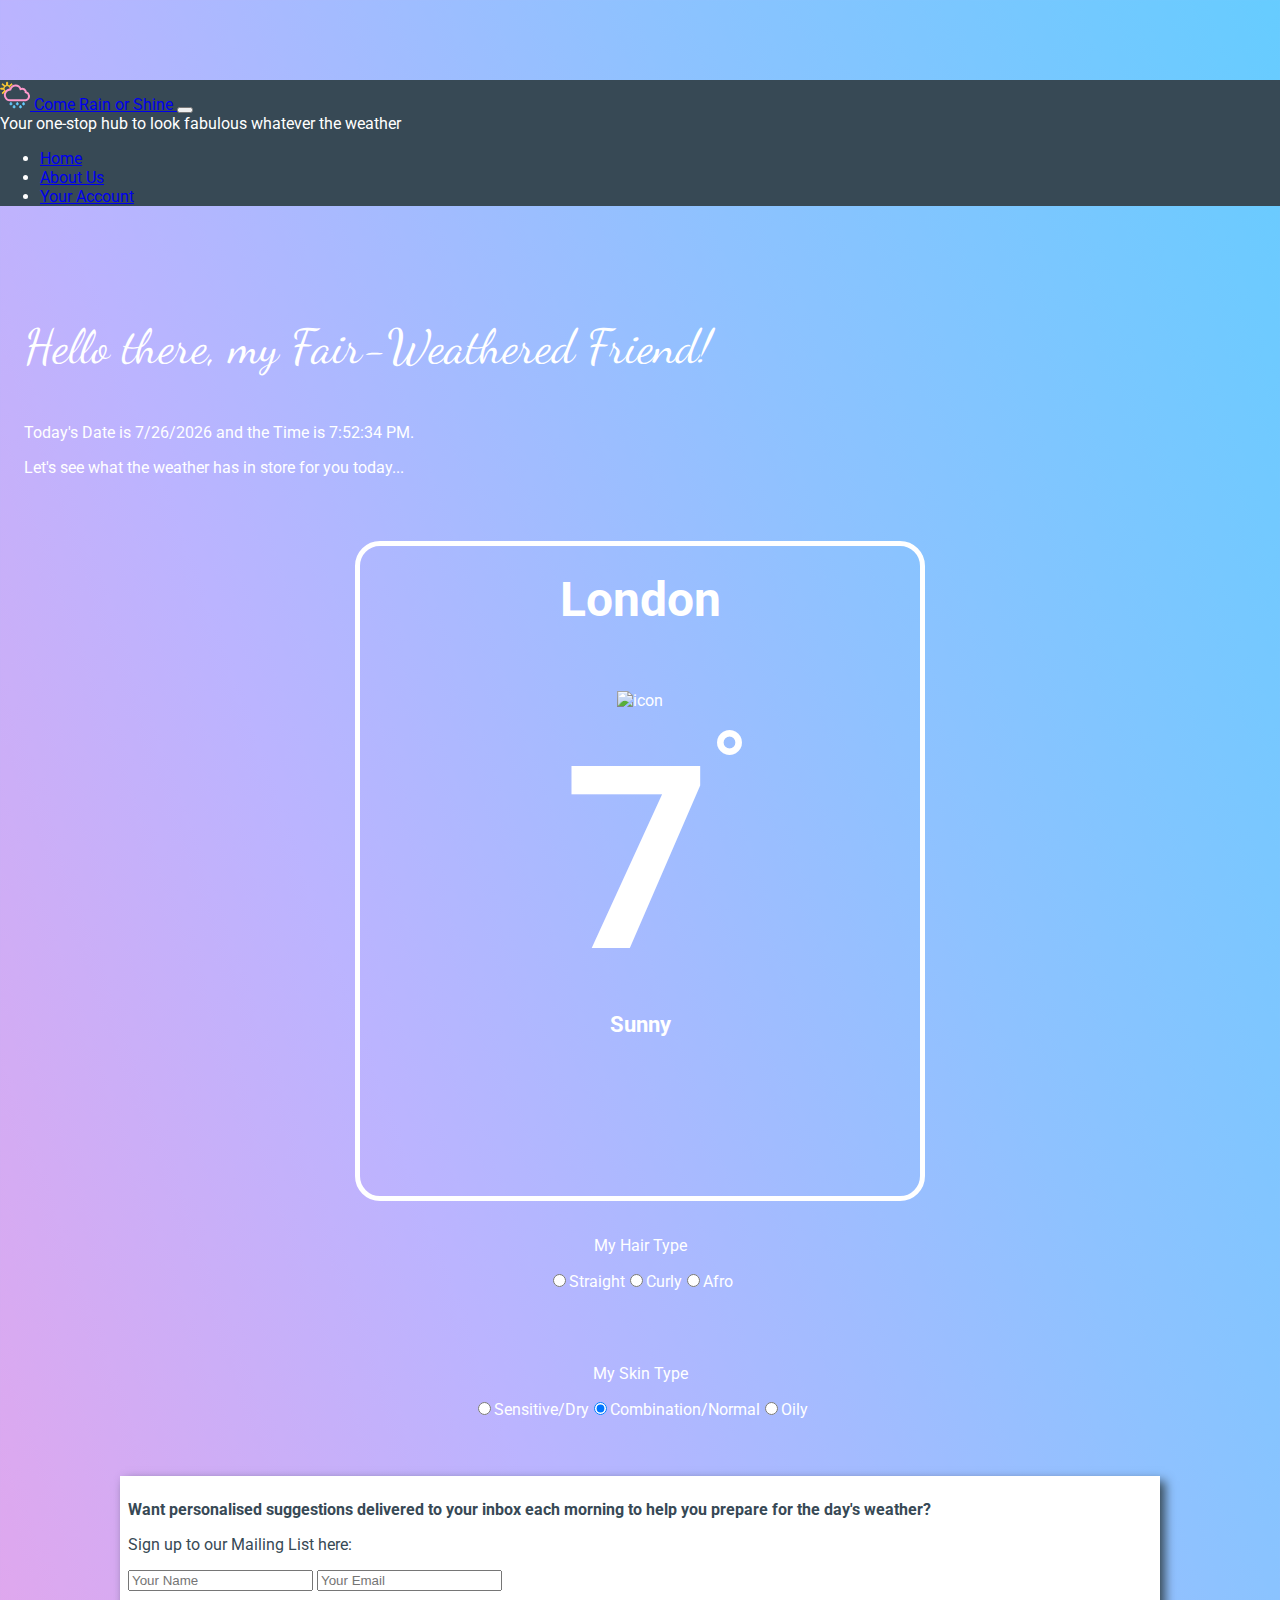
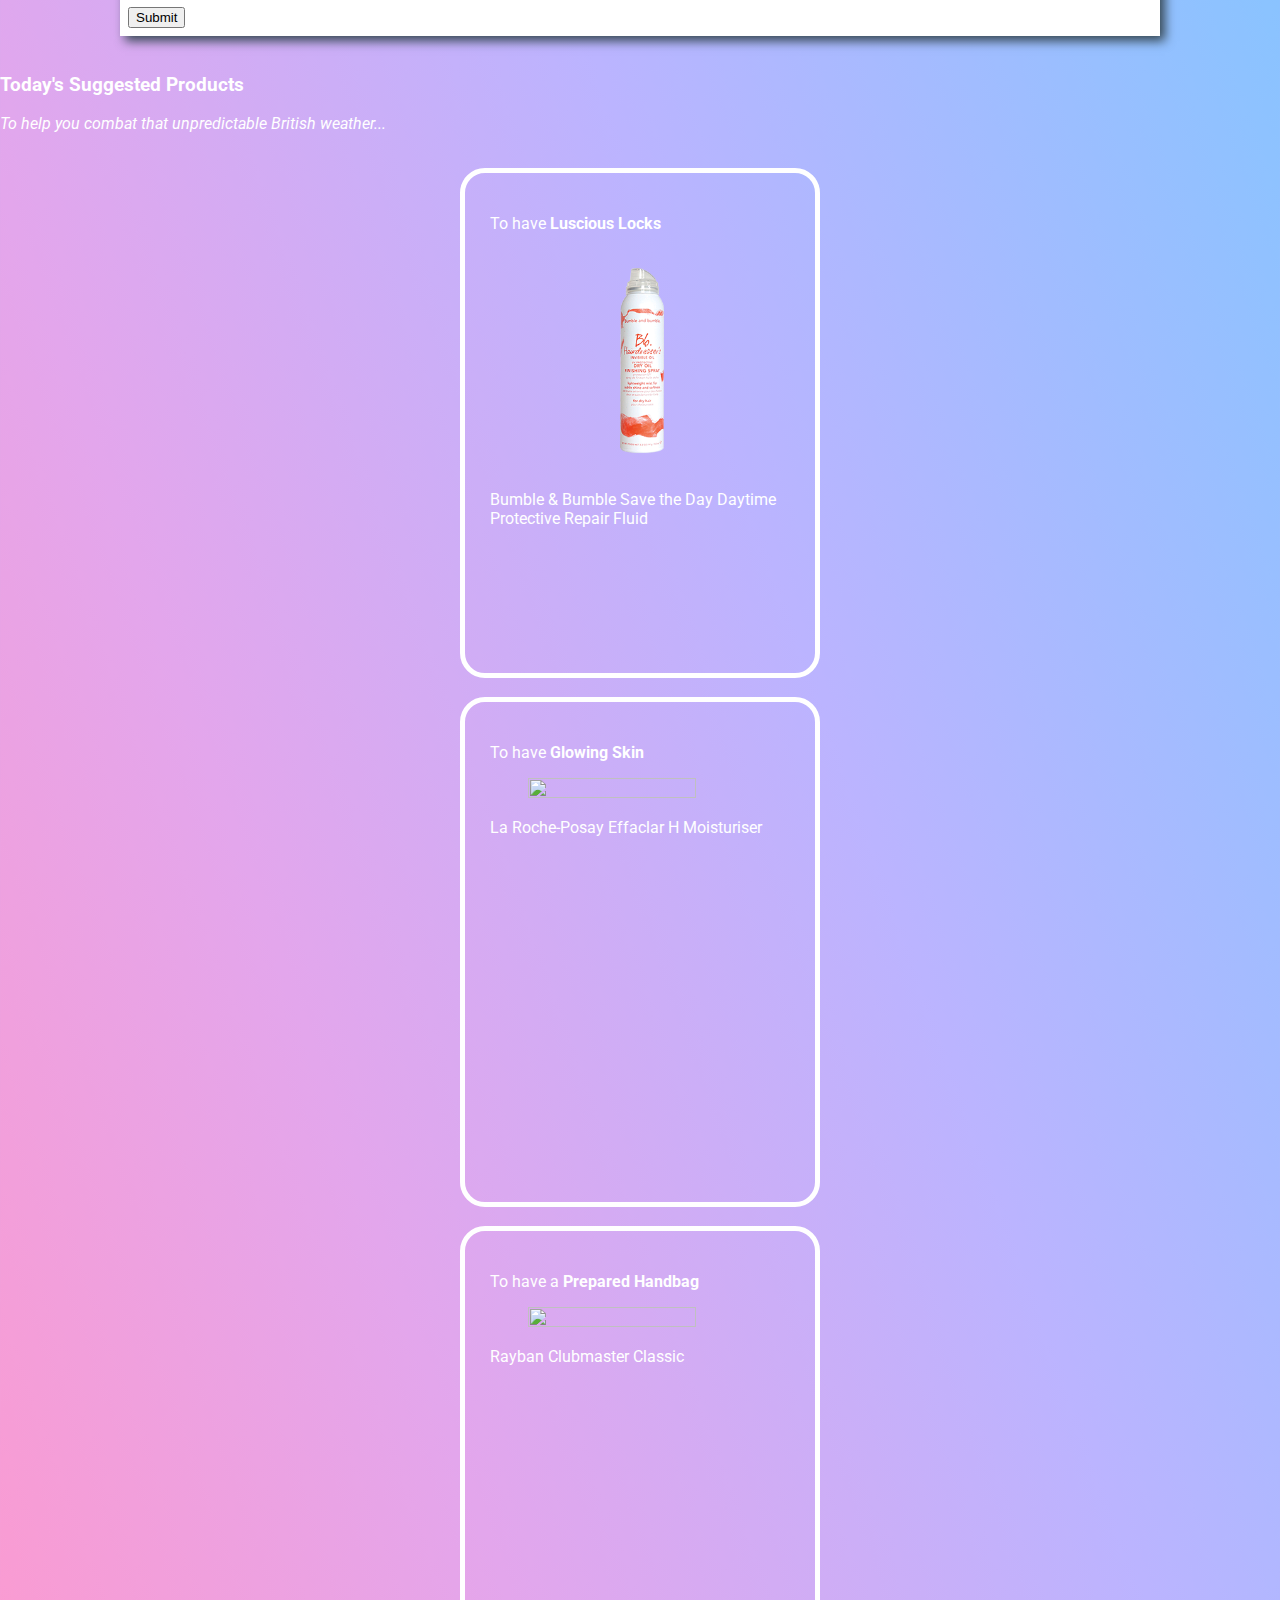
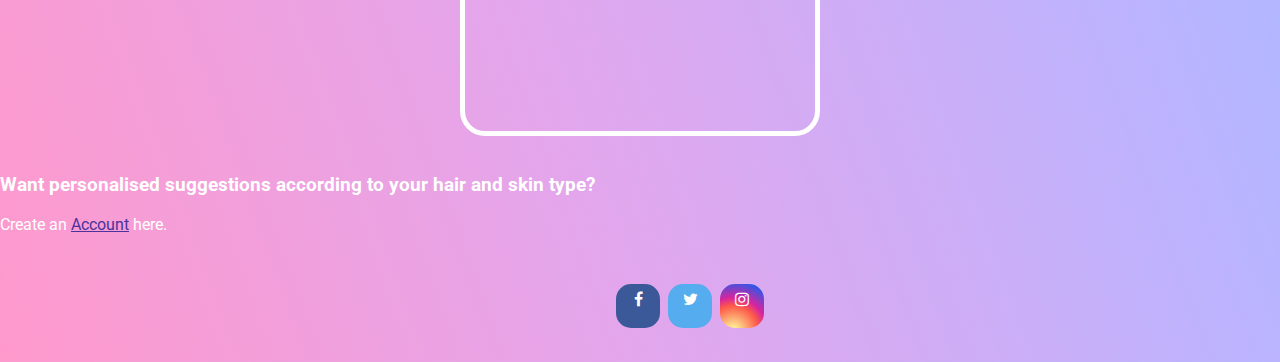
==== commit e6194946: "Added Skin Images" ====
--- a/index.html
+++ b/index.html
@@ -179,7 +179,7 @@
             <div class="smallboxcontainer">
               <p>To have <strong>Glowing Skin</strong></p>
               <div class="productcontainer"><img id="skinproductimage" src="images/Normal Sunny.png"></div>
-              <p>La Roche-Posay Effaclar H Moisturiser</p>
+              <p id=skinproductname>La Roche-Posay Effaclar H Moisturiser</p>
             </div>
             <br />
           </div>
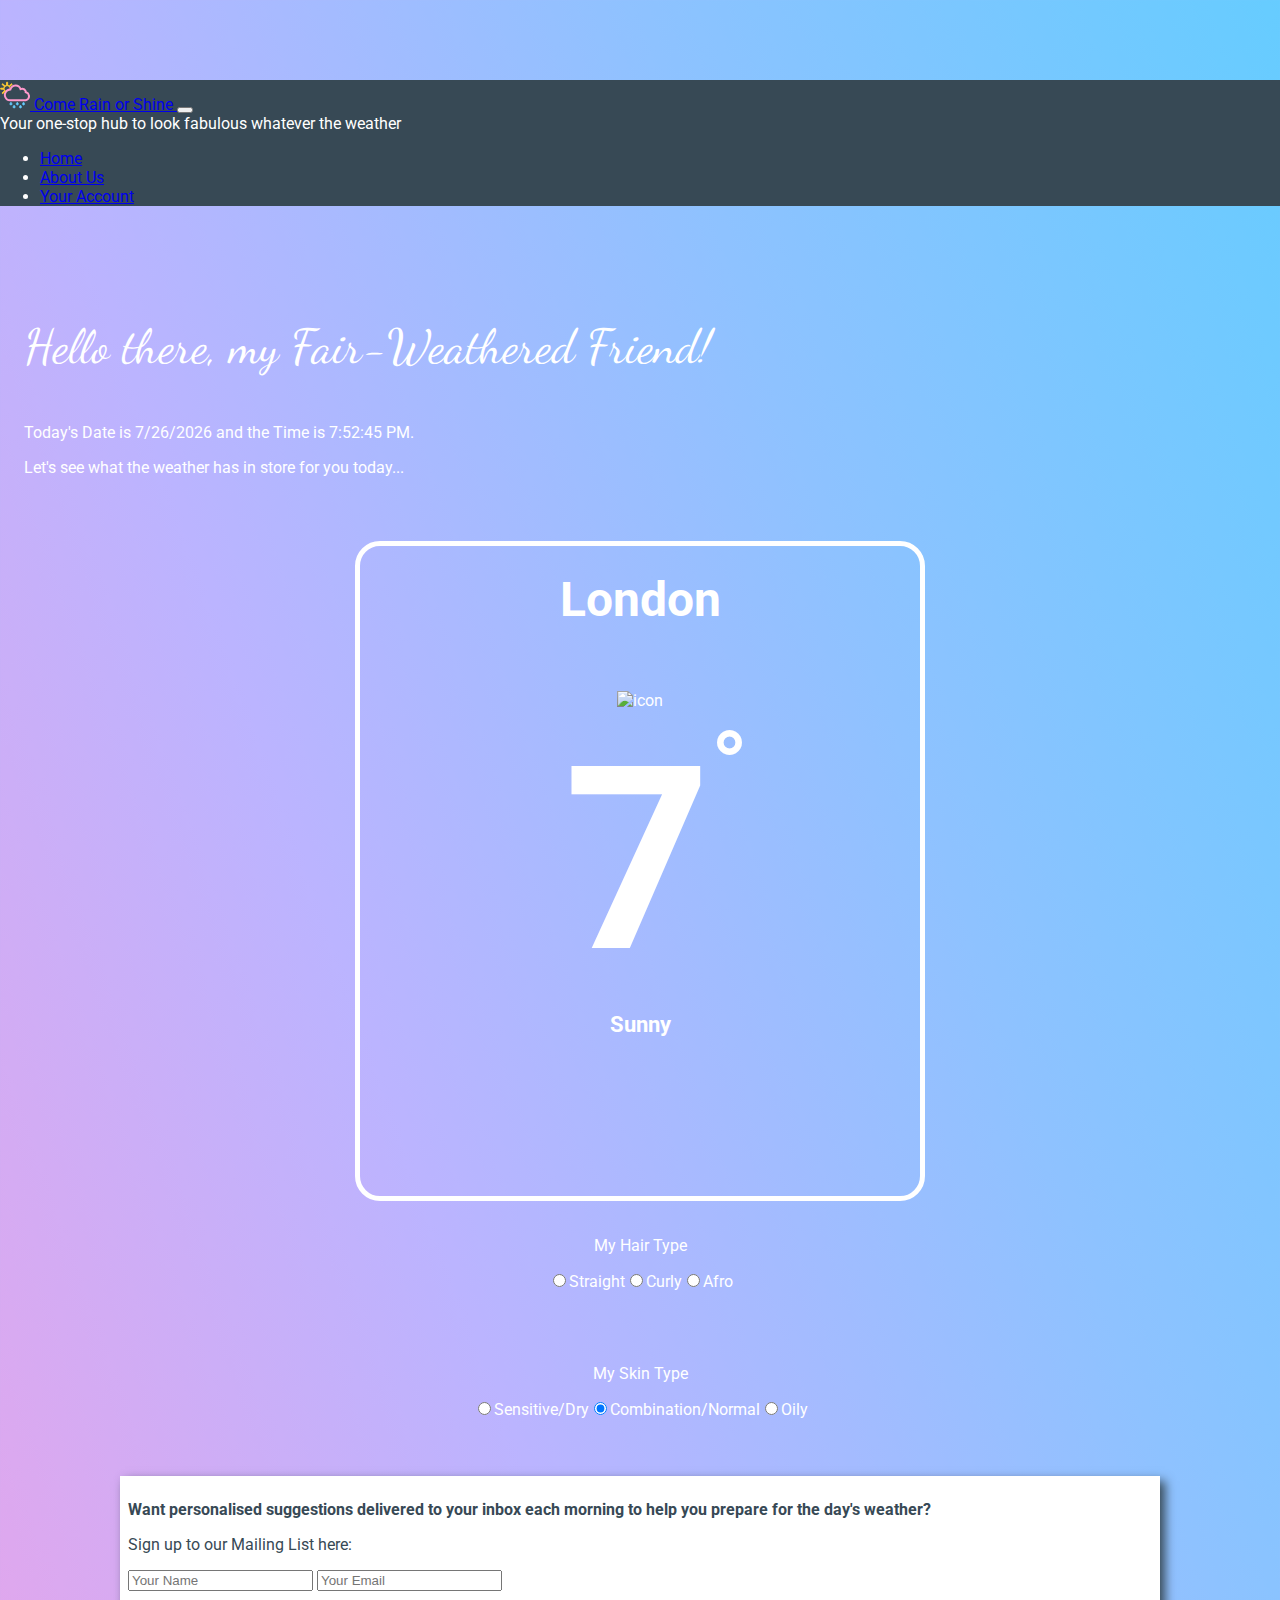
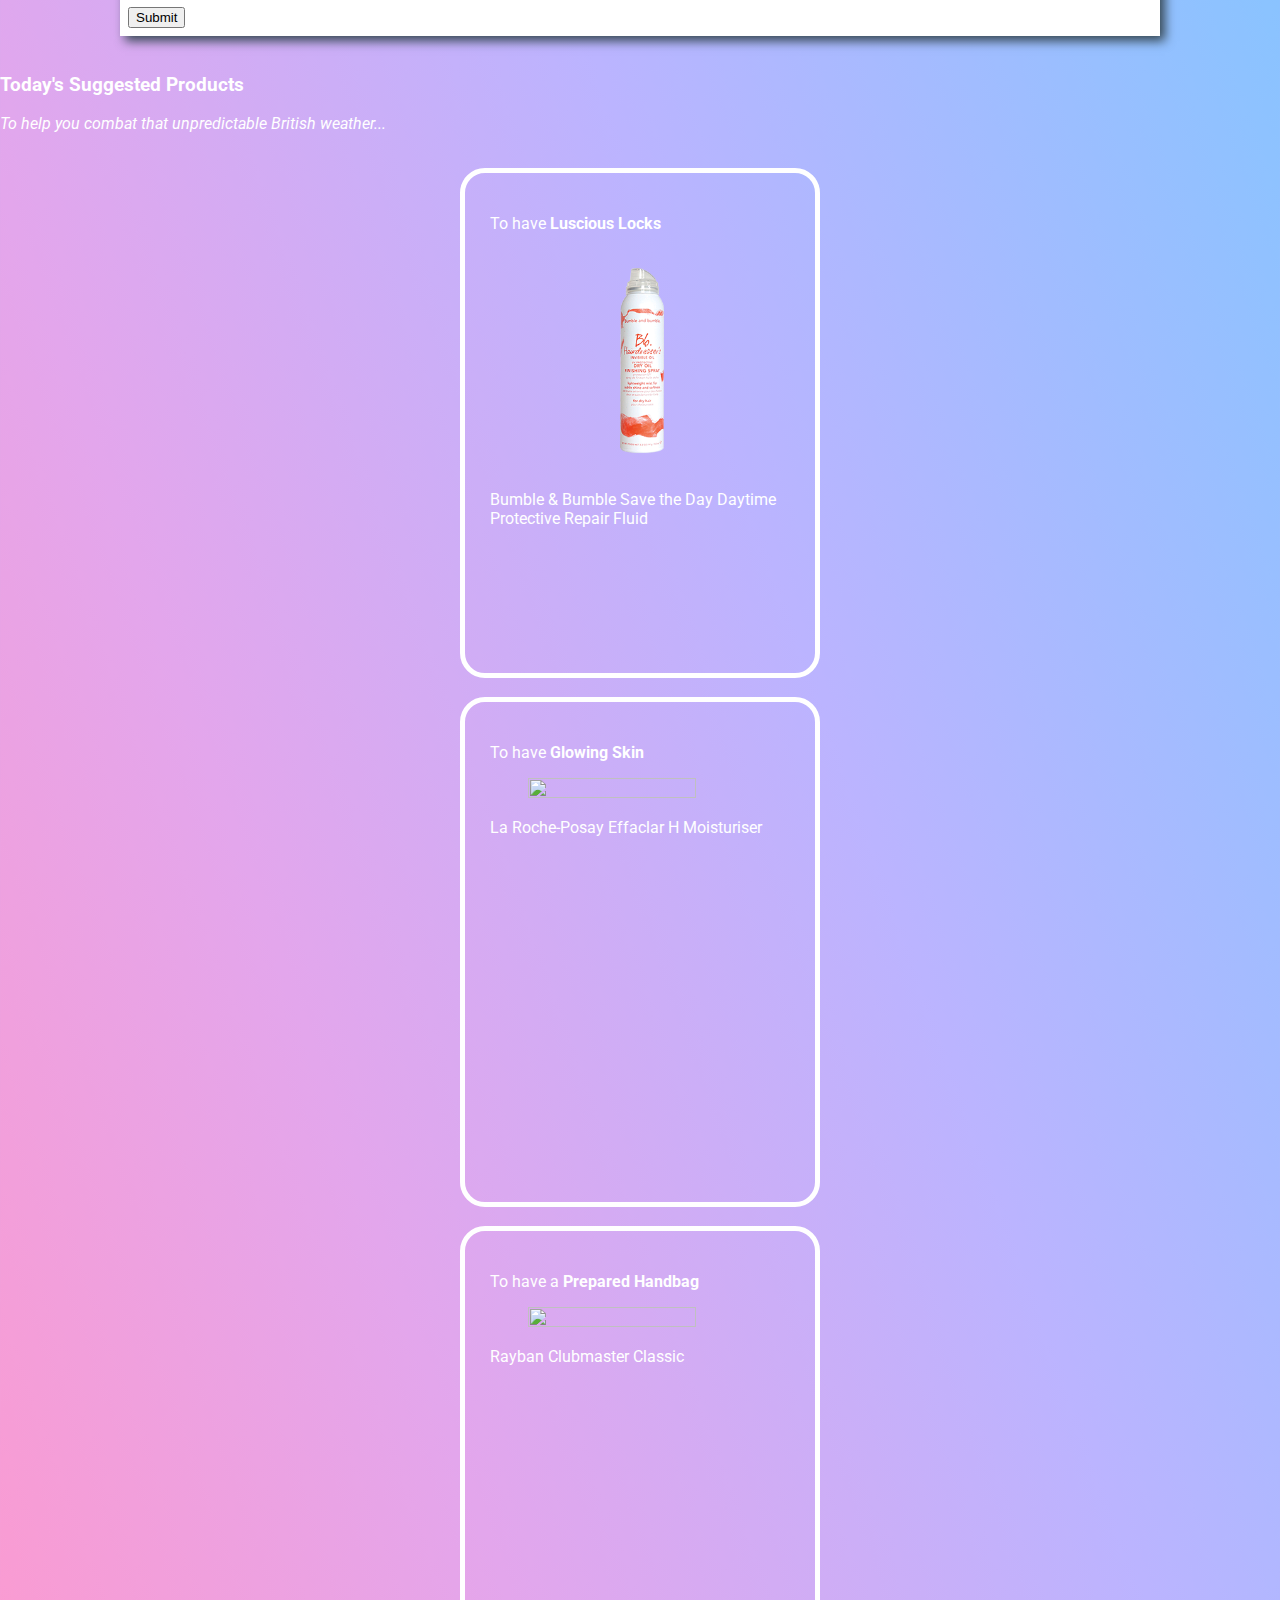
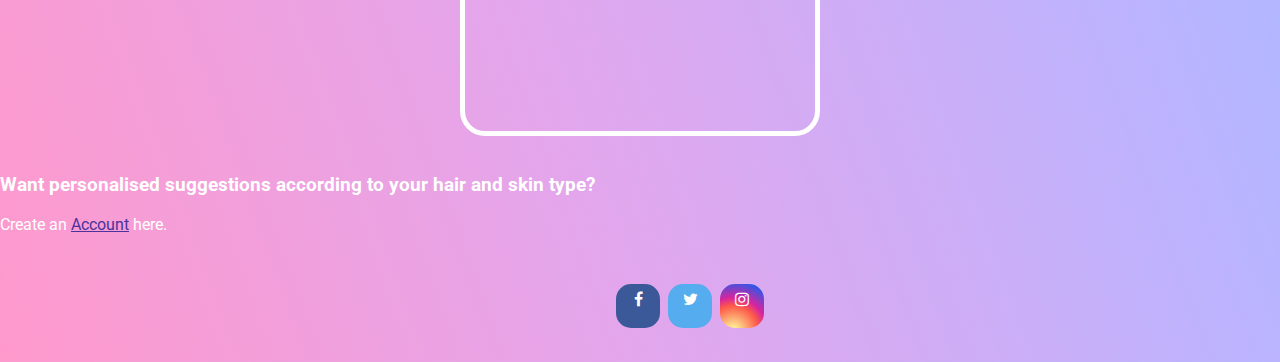
==== commit 78dc5d6d: "Merge branch 'master' of https://github.com/EleanorDB/The-Charlston-Tigers" ====
--- a/index.html
+++ b/index.html
@@ -1,219 +1,219 @@
 <!DOCTYPE html>
 <html lang="en">
-  <head>
-    <meta charset="utf-8" />
-    <meta
-      name="viewport"
-      content="width=device-width, initial-scale=1, shrink-to-fit=no"
+<head>
+  <meta charset="utf-8" />
+  <meta
+  name="viewport"
+  content="width=device-width, initial-scale=1, shrink-to-fit=no"
+  />
+  <meta name="description" content="" />
+  <meta name="author" content="" />
+  <title>Come Rain or Shine</title>
+  <link
+  rel="stylesheet"
+  href="https://stackpath.bootstrapcdn.com/bootstrap/4.1.3/css/bootstrap.min.css"
+  integrity="sha384-MCw98/SFnGE8fJT3GXwEOngsV7Zt27NXFoaoApmYm81iuXoPkFOJwJ8ERdknLPMO"
+  crossorigin="anonymous"
+  />
+  <link href="css/styles.css" rel="stylesheet" />
+  <link
+  href="https://fonts.googleapis.com/css?family=Dancing+Script|Roboto&display=swap"
+  rel="stylesheet"
+  />
+  <script
+  src="https://code.jquery.com/jquery-3.3.1.slim.min.js"
+  integrity="sha384-q8i/X+965DzO0rT7abK41JStQIAqVgRVzpbzo5smXKp4YfRvH+8abtTE1Pi6jizo"
+  crossorigin="anonymous"
+  ></script>
+  <script src="https://cdnjs.cloudflare.com/ajax/libs/jquery/3.2.1/jquery.min.js"></script>
+  <script>
+  window.jQuery ||
+  document.write(
+    '<script src="../../assets/js/vendor/jquery-slim.min.js"><\/script>'
+  );
+  </script>
+  <script src="https://getbootstrap.com/docs/4.1/assets/js/vendor/popper.min.js"></script>
+  <script src="https://getbootstrap.com/docs/4.1/dist/js/bootstrap.min.js"></script>
+
+</head>
+
+<body>
+  <script src="js/API.js"></script>
+
+  <nav
+  class="navbar navbar-expand-md navbar-dark fixed-top"
+  style="background-color: #374955;"
+  >
+  <a class="navbar-brand" href="index.html">
+    <img
+    src="images/CROS Logo Thick.svg"
+    width="30"
+    height="30"
+    class="d-inline-block align-top"
     />
-    <meta name="description" content="" />
-    <meta name="author" content="" />
-    <title>Come Rain or Shine</title>
-    <link
-      rel="stylesheet"
-      href="https://stackpath.bootstrapcdn.com/bootstrap/4.1.3/css/bootstrap.min.css"
-      integrity="sha384-MCw98/SFnGE8fJT3GXwEOngsV7Zt27NXFoaoApmYm81iuXoPkFOJwJ8ERdknLPMO"
-      crossorigin="anonymous"
-    />
-    <link href="css/styles.css" rel="stylesheet" />
-    <link
-      href="https://fonts.googleapis.com/css?family=Dancing+Script|Roboto&display=swap"
-      rel="stylesheet"
-    />
-    <script
-      src="https://code.jquery.com/jquery-3.3.1.slim.min.js"
-      integrity="sha384-q8i/X+965DzO0rT7abK41JStQIAqVgRVzpbzo5smXKp4YfRvH+8abtTE1Pi6jizo"
-      crossorigin="anonymous"
-    ></script>
-    <script src="https://cdnjs.cloudflare.com/ajax/libs/jquery/3.2.1/jquery.min.js"></script>
-    <script>
-      window.jQuery ||
-        document.write(
-          '<script src="../../assets/js/vendor/jquery-slim.min.js"><\/script>'
-        );
-    </script>
-    <script src="https://getbootstrap.com/docs/4.1/assets/js/vendor/popper.min.js"></script>
-    <script src="https://getbootstrap.com/docs/4.1/dist/js/bootstrap.min.js"></script>
-
-  </head>
-
-  <body>
-    <script src="js/API.js"></script>
-
-    <nav
-      class="navbar navbar-expand-md navbar-dark fixed-top"
-      style="background-color: #374955;"
+    Come Rain or Shine
+  </a>
+  <button
+  class="navbar-toggler"
+  type="button"
+  data-toggle="collapse"
+  data-target="#navbarsExampleDefault"
+  aria-controls="navbarsExampleDefault"
+  aria-expanded="false"
+  aria-label="Toggle navigation"
+  >
+  <span class="navbar-toggler-icon"></span>
+</button>
+<div
+class="collapse navbar-collapse justify-content-between"
+id="navbarsExampleDefault"
+>
+<span class="navbar-text">
+  Your one-stop hub to look fabulous whatever the weather
+</span>
+<ul class="navbar-nav">
+  <li class="nav-item active">
+    <a class="nav-link" href="index.html"
+    >Home<span class="sr-only">(current)</span></a
     >
-      <a class="navbar-brand" href="index.html">
-        <img
-          src="images/CROS Logo Thick.svg"
-          width="30"
-          height="30"
-          class="d-inline-block align-top"
-        />
-        Come Rain or Shine
-      </a>
-      <button
-        class="navbar-toggler"
-        type="button"
-        data-toggle="collapse"
-        data-target="#navbarsExampleDefault"
-        aria-controls="navbarsExampleDefault"
-        aria-expanded="false"
-        aria-label="Toggle navigation"
-      >
-        <span class="navbar-toggler-icon"></span>
-      </button>
-      <div
-        class="collapse navbar-collapse justify-content-between"
-        id="navbarsExampleDefault"
-      >
-        <span class="navbar-text">
-          Your one-stop hub to look fabulous whatever the weather
-        </span>
-        <ul class="navbar-nav">
-          <li class="nav-item active">
-            <a class="nav-link" href="index.html"
-              >Home<span class="sr-only">(current)</span></a
-            >
-          </li>
-          <li class="nav-item">
-            <a class="nav-link" href="aboutus.html">About Us</a>
-          </li>
-          <li class="nav-item">
-            <a class="nav-link" href="account.html">Your Account</a>
-          </li>
-        </ul>
-      </div>
-    </nav>
-    <main role="main" class="container">
-      <div class="starter-template">
-        <p class="curly">Hello there, my Fair-Weathered Friend!</p>
+  </li>
+  <li class="nav-item">
+    <a class="nav-link" href="aboutus.html">About Us</a>
+  </li>
+  <li class="nav-item">
+    <a class="nav-link" href="account.html">Your Account</a>
+  </li>
+</ul>
+</div>
+</nav>
+<main role="main" class="container">
+  <div class="starter-template">
+    <p class="curly">Hello there, my Fair-Weathered Friend!</p>
+    <p>
+      Today's Date is <span id="date"></span> and the Time is
+      <span id="time"></span>.
+    </p>
+    <p>Let's see what the weather has in store for you today...</p>
+  </div>
+
+  <div class="row">
+    <div class="col-sm">
+      <div class="boxcontainer">
+        <h5 id="city">London</h5>
+        <div class="middle">
+          <img src="images/Default Weather.png" alt="icon" id="icon" />
+          <div class="degrees">
+            <h4 id="temp">7</h4>
+            <span class="degree">&#176;</span>
+          </div>
+          <h6 id="desc">Sunny</h6>
+        </div>
+      </div>
+      <br />
+    </div>
+
+    <div class="col-sm">
+      <p class="button-labels">My Hair Type</p>
+      <div class="btn-group btn-group-toggle" data-toggle="buttons">
+        <label class="btn btn-secondary" id="option1">
+          <input type="radio" name="options" autocomplete="off" value="Straight">Straight
+        </label>
+        <label class="btn btn-secondary active" id="option2">
+          <input type="radio" name="options" autocomplete="off" checked value="Curly">Curly
+        </label>
+        <label class="btn btn-secondary" id="option3">
+          <input type="radio" name="options" autocomplete="off" value="Afro">Afro
+        </label>
+      </div>
+      <br>
+      <br>
+      <br>
+      <p class="button-labels">My Skin Type</p>
+      <div class="btn-group btn-group-toggle" data-toggle="buttons">
+        <label class="btn btn-secondary" id="skin1">
+          <input type="radio" name="options" autocomplete="off" value="Sensitive/Dry">Sensitive/Dry
+        </label>
+        <label class="btn btn-secondary active" id="skin2">
+          <input type="radio" name="options" autocomplete="off" checked value="Combination/Normal">Combination/Normal
+        </label>
+        <label class="btn btn-secondary" id="skin3">
+          <input type="radio" name="options" autocomplete="off" value="Oily">Oily
+        </label>
+      </div>
+      <br>
+      <br>
+      <br>
+      <div class="whiteboxcontainer">
         <p>
-          Today's Date is <span id="date"></span> and the Time is
-          <span id="time"></span>.
+          <strong>
+            Want personalised suggestions delivered to your inbox each
+            morning to help you prepare for the day's weather?
+          </strong>
         </p>
-        <p>Let's see what the weather has in store for you today...</p>
-      </div>
-
-      <div class="row">
-        <div class="col-sm">
-          <div class="boxcontainer">
-            <h5 id="city">London</h5>
-            <div class="middle">
-              <img src="images/Default Weather.png" alt="icon" id="icon" />
-              <div class="degrees">
-                <h4 id="temp">7</h4>
-                <span class="degree">&#176;</span>
-              </div>
-              <h6 id="desc">Sunny</h6>
-            </div>
-          </div>
-          <br />
-        </div>
-
-        <div class="col-sm">
-          <p class="button-labels">My Hair Type</p>
-          <div class="btn-group btn-group-toggle" data-toggle="buttons">
-            <label class="btn btn-secondary" id="option1">
-              <input type="radio" name="options" autocomplete="off" value="Straight">Straight
-            </label>
-            <label class="btn btn-secondary active" id="option2">
-              <input type="radio" name="options" autocomplete="off" checked value="Curly">Curly
-            </label>
-            <label class="btn btn-secondary" id="option3">
-              <input type="radio" name="options" autocomplete="off" value="Afro">Afro
-            </label>
-          </div>
-          <br>
-          <br>
-          <br>
-          <p class="button-labels">My Skin Type</p>
-          <div class="btn-group btn-group-toggle" data-toggle="buttons">
-            <label class="btn btn-secondary" id="skin1">
-              <input type="radio" name="options" autocomplete="off" value="Sensitive/Dry">Sensitive/Dry
-            </label>
-            <label class="btn btn-secondary active" id="skin2">
-              <input type="radio" name="options" autocomplete="off" checked value="Combination/Normal">Combination/Normal
-            </label>
-            <label class="btn btn-secondary" id="skin3">
-              <input type="radio" name="options" autocomplete="off" value="Oily">Oily
-            </label>
-          </div>
-          <br>
-          <br>
-          <br>
-          <div class="whiteboxcontainer">
-            <p>
-              <strong>
-                Want personalised suggestions delivered to your inbox each
-                morning to help you prepare for the day's weather?
-              </strong>
-            </p>
-            <p>Sign up to our Mailing List here:</p>
-            <input placeholder="Your Name" />
-            <input type="email" placeholder="Your Email" />
-            <p> </p>
-            <input type="submit" id="submit"/>
-
-            <br />
-          </div>
-        </div>
-      </div>
-      <br />
-      <h3>Today's Suggested Products</h3>
-      <p><em>To help you combat that unpredictable British weather...</em></p>
-      <br />
-      <div>
-        <div class="row">
-          <div class="col-sm">
-            <div class="smallboxcontainer">
-              <p>To have <strong>Luscious Locks</strong></p>
-              <div class="productcontainer"><img id="hairproductimage" src="images/Curly Sunny.png"></div>
-              <p id=hairproductname> Bumble & Bumble Save the Day Daytime Protective Repair Fluid
-              </p>
-            </div>
-            <br />
-          </div>
-          <div class="col-sm">
-            <div class="smallboxcontainer">
-              <p>To have <strong>Glowing Skin</strong></p>
-              <div class="productcontainer"><img id="skinproductimage" src="images/Normal Sunny.png"></div>
-              <p id=skinproductname>La Roche-Posay Effaclar H Moisturiser</p>
-            </div>
-            <br />
-          </div>
-          <div class="col-sm">
-            <div class="smallboxcontainer">
-              <p>To have a <strong>Prepared Handbag</strong></p>
-              <div class="productcontainer"><img id="bagproductimage" src="images/Sunny.png"></div>
-              <p id="bagproductname">Rayban Clubmaster Classic</p>
-            </div>
-          </div>
-        </div>
-      </div>
-
-      <br />
-      <h3>
-        Want personalised suggestions according to your hair and skin type?
-      </h3>
-      <p>Create an <a id="link" href="account.html">Account</a> here.</p>
-
-    </main>
-
-    <link
-      rel="stylesheet"
-      href="https://cdnjs.cloudflare.com/ajax/libs/font-awesome/4.7.0/css/font-awesome.min.css"
-    />
-
-    <div class="socialcontainer">
-    <a href="https://www.facebook.com/Come-Rain-Or-Shine-110880433711058/?view_public_for=110880433711058" target="_blank" class="fa fa-facebook"></a>
-    <a href="https://twitter.com/ComeRainOrShin5/" target="_blank" class="fa fa-twitter"></a>
-    <a href="https://www.instagram.com/comerainshine/?hl=en/" target="_blank" class="fa fa-instagram"></a>
-
+        <p>Sign up to our Mailing List here:</p>
+        <input placeholder="Your Name" />
+        <input type="email" placeholder="Your Email" />
+        <p> </p>
+        <input type="submit" id="submit"/>
+
+        <br />
+      </div>
     </div>
+  </div>
+  <br />
+  <h3>Today's Suggested Products</h3>
+  <p><em>To help you combat that unpredictable British weather...</em></p>
+  <br />
+  <div>
+    <div class="row">
+      <div class="col-sm">
+        <div class="smallboxcontainer">
+          <p>To have <strong>Luscious Locks</strong></p>
+          <div class="productcontainer"><img id="hairproductimage" src="images/Curly Sunny.png"></div>
+          <p id=hairproductname> Bumble & Bumble Save the Day Daytime Protective Repair Fluid
+          </p>
+        </div>
+        <br />
+      </div>
+      <div class="col-sm">
+        <div class="smallboxcontainer">
+          <p>To have <strong>Glowing Skin</strong></p>
+          <div class="productcontainer"><img id="skinproductimage" src="images/Normal Sunny.png"></div>
+          <p id=skinproductname>La Roche-Posay Effaclar H Moisturiser</p>
+        </div>
+        <br />
+      </div>
+      <div class="col-sm">
+        <div class="smallboxcontainer">
+          <p>To have a <strong>Prepared Handbag</strong></p>
+          <div class="productcontainer"><img id="bagproductimage" src="images/Sunny.png"></div>
+          <p id="bagproductname">Rayban Clubmaster Classic</p>
+        </div>
+      </div>
     </div>
-
-  </body>
+  </div>
+
+  <br />
+  <h3>
+    Want personalised suggestions according to your hair and skin type?
+  </h3>
+  <p>Create an <a id="link" href="account.html">Account</a> here.</p>
+
+</main>
+
+<link
+rel="stylesheet"
+href="https://cdnjs.cloudflare.com/ajax/libs/font-awesome/4.7.0/css/font-awesome.min.css"
+/>
+
+<div class="socialcontainer">
+  <a href="https://www.facebook.com/Come-Rain-Or-Shine-110880433711058/?view_public_for=110880433711058" target="_blank" class="fa fa-facebook"></a>
+  <a href="https://twitter.com/ComeRainOrShin5/" target="_blank" class="fa fa-twitter"></a>
+  <a href="https://www.instagram.com/comerainshine/?hl=en/" target="_blank" class="fa fa-instagram"></a>
+
+</div>
+</div>
+
+</body>
 
 </html>
--- a/css/styles.css
+++ b/css/styles.css
@@ -26,51 +26,51 @@
 }
 
 h4 , h5, h6, span {
-	margin: 0;
+  margin: 0;
 }
 
 h4 {
   font-family: 'Roboto', sans-serif;
-	font-size: 16rem;
+  font-size: 16rem;
 }
 
 @media screen and (max-width: 678px) {
   h4 {
-     font-size: 10rem;
+    font-size: 10rem;
   }
 }
 
 h5 {
   font-family: 'Roboto', sans-serif;
-	font-size: 3rem;
+  font-size: 3rem;
 }
 
 h6 {
   font-family: 'Roboto', sans-serif;
-	font-size: 1.4rem;
+  font-size: 1.4rem;
 }
 
 .degree {
-	font-size: 6rem;
-	font-weight: 600;
+  font-size: 6rem;
+  font-weight: 600;
 }
 .boxcontainer {
-	max-width: 550px;
-	max-height: 100vh;
+  max-width: 550px;
+  max-height: 100vh;
   min-height: 600px;
-	border: 5px solid white;
+  border: 5px solid white;
   border-radius: 25px;
-	margin: 0 auto;
-	text-align: center;
-	display: grid;
-	grid-template-rows: 20% 80%;
-	padding: 25px 5px;
+  margin: 0 auto;
+  text-align: center;
+  display: grid;
+  grid-template-rows: 20% 80%;
+  padding: 25px 5px;
 }
 .degrees {
-	display: grid;
-	grid-template-columns: auto auto;
-	justify-content: center;
-	margin-left: 2rem;
+  display: grid;
+  grid-template-columns: auto auto;
+  justify-content: center;
+  margin-left: 2rem;
 }
 
 .smallboxcontainer {
@@ -211,7 +211,15 @@
 }
 
 .button-labels {
-text-align: center;
+  text-align: center;
+}
+
+.ethos {
+  background-color: white;
+  text-align: center;
+  padding: 10px 10px;
+  padding-bottom: 10px;
+  width: 100%;
 }
 
 #skinproductimage {
@@ -240,6 +248,13 @@
   color: white;
 }
 
+#curlyethos {
+  text-align: center;
+  font-family: 'Dancing Script', cursive;
+  font-size: 3em;
+  color: #66CCFF;
+}
+
 #accountpara {
   text-align: center;
 }
@@ -248,3 +263,7 @@
   color: #48339c;
   text-decoration: underline;
 }
+#ethostext {
+  color: #66CCFF;
+  font-size: 1.5em;
+}
